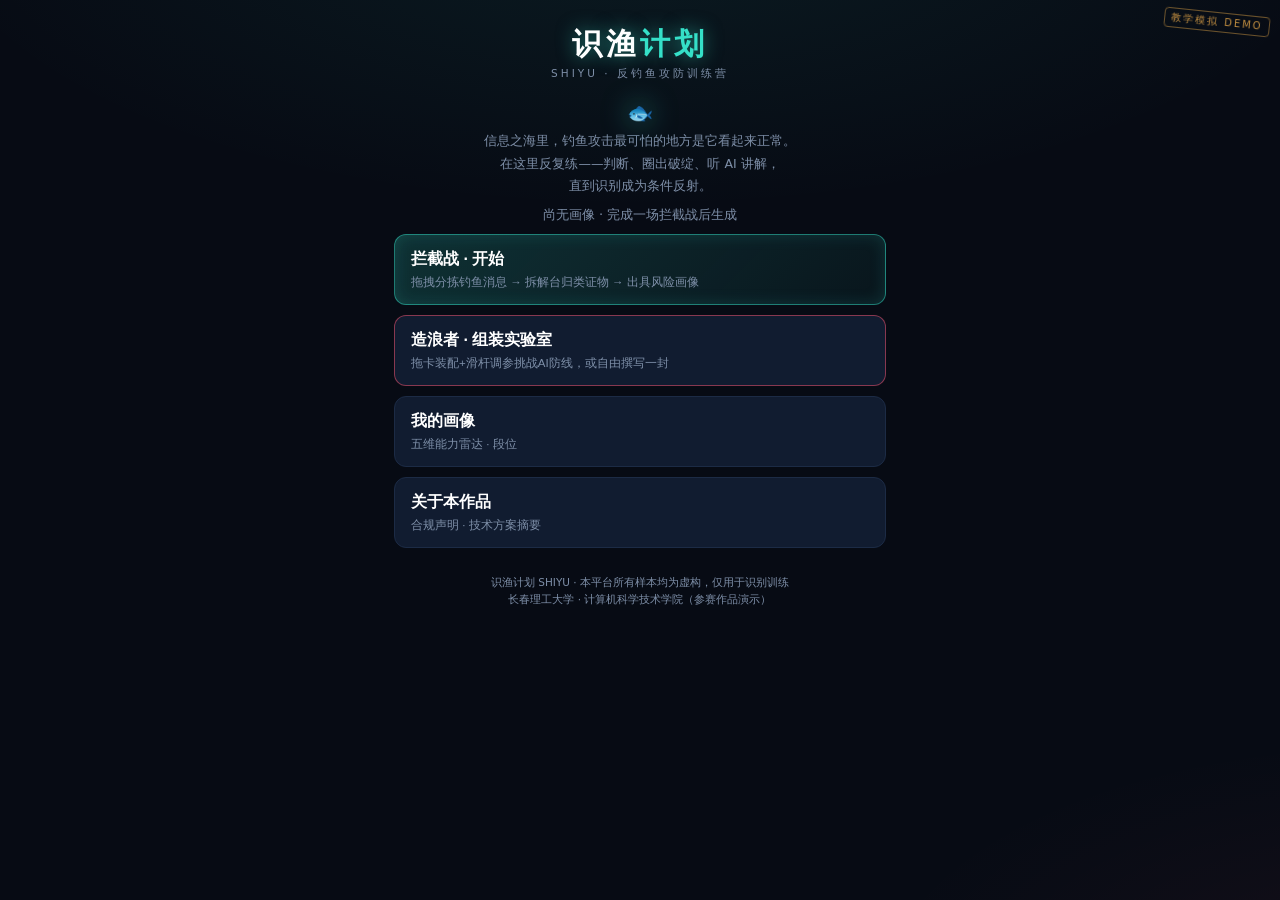
==== webapp/index.html @ ffd9c605 "初始提交：识渔计划 v3 原始版本（webapp + 文档 + 截图）" ====
<!doctype html>
<html lang="zh-CN">
<head>
<meta charset="utf-8">
<meta name="viewport" content="width=device-width, initial-scale=1, viewport-fit=cover">
<title>识渔计划 · 反钓鱼攻防训练营</title>
<link rel="stylesheet" href="styles.css">
</head>
<body>
<div class="wm">教学模拟 DEMO</div>
<div id="wrap">
  <header>
    <div class="logo">识渔<span>计划</span></div>
    <div class="sub">SHIYU · 反钓鱼攻防训练营</div>
  </header>
  <main id="app">

    <section id="v-home" class="view active">
      <div class="hero">
        <div class="fish" id="hero-pet"></div>
        <p>信息之海里，钓鱼攻击最可怕的地方是它看起来正常。<br>
        在这里反复练——判断、圈出破绽、听 AI 讲解，<br>直到识别成为条件反射。</p>
      </div>
      <div class="rankline" id="home-rank"></div>
      <button class="btn primary" id="b-start"><b>拦截战 · 开始</b><small>拖拽分拣钓鱼消息 → 拆解台归类证物 → 出具风险画像</small></button>
      <button class="btn danger" id="b-attack"><b>造浪者 · 组装实验室</b><small>拖卡装配+滑杆调参挑战AI防线，或自由撰写一封</small></button>
      <button class="btn" id="b-profile"><b>我的画像</b><small>五维能力雷达 · 段位</small></button>
      <button class="btn" id="b-about"><b>关于本作品</b><small>合规声明 · 技术方案摘要</small></button>
    </section>

    <section id="v-game" class="view">
      <div class="q-head"><span class="phase" id="g-phase"></span><span class="timer" id="g-timer-txt"></span></div>
      <div class="g-top">
        <span class="lives" id="g-lives-wrap" title="数据完整度"><i id="g-lives" style="width:100%"></i></span>
        <span class="g-score" id="g-score">0</span>
        <span class="g-combo" id="g-combo"></span>
        <span class="grow"></span>
        <span id="g-wave"></span>
      </div>
      <div id="g-stage"></div>
    </section>

    <section id="v-report" class="view">
      <div class="xp-head good">训 练 报 告</div>
      <div class="rep-grid">
        <div class="rep-box"><div class="v" id="r-pre">--</div><div class="k">前测识别率</div></div>
        <div class="rep-box"><div class="v up" id="r-post">--</div><div class="k">后测识别率</div></div>
        <div class="rep-box"><div class="v" id="r-rank">--</div><div class="k">段位</div></div>
      </div>
      <p id="r-extra" style="text-align:center;color:var(--amber);font-size:12.5px;margin:2px 0"></p>
      <div class="card"><h3>五维能力画像</h3>
        <div class="radar-wrap"><canvas id="radar-report" width="320" height="300"></canvas></div>
      </div>
      <div class="card"><h3>最需要补的课</h3><ul class="topmiss advice" id="r-topmiss"></ul></div>
      <div class="card"><h3>个性化建议</h3><ul class="advice" id="r-advice"></ul></div>
      <button class="btn danger" id="b-report-attack"><b>去造浪者模式</b><small>从攻击者视角再练一轮</small></button>
      <button class="btn" id="b-home1">返回首页</button>
    </section>

    <section id="v-attack" class="view">
      <div class="q-head"><span class="phase">造浪者 · 红蓝对抗</span>
        <span><span class="round-dots" id="a-round"></span> <button class="voice-btn" id="a-voice">🔊 语音</button></span></div>
      <div class="card" id="a-stage"></div>
    </section>

    <section id="v-profile" class="view">
      <div class="xp-head good">我 的 画 像</div>
      <div id="p-body"></div>
      <button class="btn" id="b-home2">返回首页</button>
      <button class="btn" id="b-reset"><b style="color:var(--red)">清空训练数据</b><small>重置进度与画像</small></button>
    </section>

    <section id="v-about" class="view about">
      <div class="card"><h3>这是什么</h3>
        <p>反钓鱼训练游戏：在<b>拦截战</b>里把涌来的消息拖进渔网或收件箱；在<b>拆解台</b>把破绽证物拖进类别槽；
        在<b>造浪者组装实验室</b>拖卡调参造一封"钓鱼邮件"穿越扫描防线——或自由撰写。AI 蓝军安全官全程语音讲评，
        最终生成五维「受骗风险画像」。</p></div>
      <div class="card"><h3>合规声明</h3>
        <ul>
          <li>全部样本均为虚构（人名、机构、域名、链接均为演示虚构），所有链接不产生真实跳转；</li>
          <li>本平台不提供任何消息发送 / 转发能力，界面全程带“教学模拟”水印；</li>
          <li>免登录、匿名使用，作答数据仅保存在你的浏览器本地；</li>
          <li>高发骗术类型参考国家反诈中心公开宣传内容。</li>
        </ul></div>
      <div class="card"><h3>技术方案摘要</h3>
        <ul>
          <li>题库：场景策略模板 + 结构化破绽标注（7 类），双人审核入库；</li>
          <li>判分：规则引擎（域名 / 链接 / 附件特征）+ 自建数据集训练的文本分类器；</li>
          <li>讲解：标注字段模板渲染为主，个性化建议由大模型流式生成；</li>
          <li>本演示版为纯前端离线实现（localStorage 存档），后端化部署方案见作品开发文档。</li>
        </ul></div>
      <div class="card"><h3>队伍</h3><p>长春理工大学 · 计算机科学技术学院<br>［队伍名称 / 成员 / 指导教师 待定稿］</p></div>
      <button class="btn" id="b-home3">返回首页</button>
    </section>

  </main>
  <footer>识渔计划 SHIYU · 本平台所有样本均为虚构，仅用于识别训练<br>长春理工大学 · 计算机科学技术学院（参赛作品演示）</footer>
</div>
<script src="data.js"></script>
<script src="app.js"></script>
</body>
</html>
---- webapp/styles.css ----
/* ============ 识渔计划 样式（深色科技风 / 移动优先） ============ */
* { box-sizing: border-box; margin: 0; padding: 0; -webkit-tap-highlight-color: transparent; }
:root {
  --bg: #070b14; --panel: #0d1524; --panel2: #111c30; --line: #1c2b45;
  --cyan: #35e0c8; --cyan-dim: rgba(53,224,200,.14);
  --red: #ff5470; --red-dim: rgba(255,84,112,.16);
  --amber: #ffb84d; --txt: #d7e3f4; --txt-dim: #7e8fa8;
}
html, body { background: var(--bg); color: var(--txt); font-family: "PingFang SC","Microsoft YaHei",system-ui,sans-serif; }
body {
  min-height: 100vh;
  background-image:
    radial-gradient(1200px 500px at 50% -10%, rgba(53,224,200,.08), transparent 60%),
    radial-gradient(900px 420px at 110% 110%, rgba(255,84,112,.06), transparent 60%);
}
.wm {
  position: fixed; right: 10px; top: 12px; z-index: 99;
  font-size: 10px; letter-spacing: 2px; color: rgba(255,184,77,.75);
  border: 1px solid rgba(255,184,77,.4); border-radius: 4px; padding: 2px 6px;
  transform: rotate(6deg); pointer-events: none;
}
#wrap { max-width: 520px; margin: 0 auto; padding: 14px 14px 30px; position: relative; }
header { text-align: center; padding: 10px 0 4px; }
.logo { font-size: 30px; font-weight: 800; letter-spacing: 4px; color: #fff;
  text-shadow: 0 0 18px rgba(53,224,200,.55); }
.logo span { color: var(--cyan); }
.sub { font-size: 10.5px; color: var(--txt-dim); letter-spacing: 3px; margin-top: 2px; }
footer { text-align: center; color: var(--txt-dim); font-size: 10.5px; margin-top: 26px; line-height: 1.7; }

.view { display: none; animation: fadein .35s ease; }
.view.active { display: block; }
@keyframes fadein { from { opacity: 0; transform: translateY(8px); } to { opacity: 1; transform: none; } }

/* ---------- 通用组件 ---------- */
.btn {
  display: block; width: 100%; margin: 10px 0; padding: 14px 16px;
  background: var(--panel2); border: 1px solid var(--line); border-radius: 12px;
  color: var(--txt); font-size: 15px; text-align: left; cursor: pointer; transition: .2s;
}
.btn b { color: #fff; font-size: 16px; display: block; margin-bottom: 2px; }
.btn small { color: var(--txt-dim); font-size: 11.5px; }
.btn.primary { background: linear-gradient(135deg, rgba(53,224,200,.18), rgba(53,224,200,.05));
  border-color: rgba(53,224,200,.5); box-shadow: 0 0 16px rgba(53,224,200,.15) inset; }
.btn.danger { border-color: rgba(255,84,112,.5); }
.btn:hover { transform: translateY(-1px); border-color: var(--cyan); }
.btn[disabled] { opacity: .35; pointer-events: none; }
.card { background: var(--panel); border: 1px solid var(--line); border-radius: 14px; padding: 14px; margin: 10px 0; }
.card h3 { font-size: 14px; color: var(--cyan); margin-bottom: 8px; letter-spacing: 1px; }
.tag { display: inline-block; font-size: 10.5px; padding: 2px 8px; border-radius: 20px;
  border: 1px solid var(--line); color: var(--txt-dim); margin: 0 6px 6px 0; }
.tag.ok { color: var(--cyan); border-color: rgba(53,224,200,.5); }
.tag.bad { color: var(--red); border-color: rgba(255,84,112,.5); }
.tag.warn { color: var(--amber); border-color: rgba(255,184,77,.5); }

/* ---------- 首页 ---------- */
.hero { text-align: center; margin: 18px 0 8px; }
.hero .fish { font-size: 44px; filter: drop-shadow(0 0 14px rgba(53,224,200,.6)); animation: float 3.4s ease-in-out infinite; }
@keyframes float { 50% { transform: translateY(-7px); } }
.hero p { color: var(--txt-dim); font-size: 12.5px; margin-top: 6px; line-height: 1.8; }
.rankline { text-align: center; margin: 8px 0 4px; font-size: 13px; }
.rankline b { color: var(--amber); }

/* ---------- 题目区 ---------- */
.q-head { display: flex; justify-content: space-between; align-items: center; margin: 12px 0 8px; font-size: 12px; color: var(--txt-dim); }
.q-head .phase { color: var(--cyan); letter-spacing: 1px; }
.q-head .timer { color: var(--red); font-variant-numeric: tabular-nums; }
.q-head .timer.calm { color: var(--txt-dim); }

.mock { border: 1px solid var(--line); border-radius: 14px; overflow: hidden; position: relative; background: #0b1220; }
.mock .m-head { padding: 9px 12px; border-bottom: 1px solid var(--line); font-size: 11px; color: var(--txt-dim);
  display: flex; justify-content: space-between; }
.mock .m-body { padding: 13px; font-size: 14px; line-height: 1.95; position: relative; }

/* 邮件样式 */
.em-from { font-size: 13px; color: #fff; }
.em-addr { font-size: 11.5px; }
.em-subj { font-size: 15px; font-weight: 700; color: #fff; margin: 7px 0 2px; }
.em-row { display: flex; gap: 8px; align-items: baseline; padding: 2px 0; }
.em-label { width: 44px; flex: none; color: var(--txt-dim); font-size: 11px; }

/* 短信样式 */
.sms-phone { text-align: center; font-size: 13px; color: #fff; padding: 10px 0 4px; }
.sms-time { text-align: center; font-size: 10.5px; color: var(--txt-dim); }
.sms-bubble { margin: 10px 0 4px; background: var(--panel2); border: 1px solid var(--line);
  border-radius: 4px 14px 14px 14px; padding: 12px; }

/* 链接页样式 */
.lp-urlbar { display: flex; align-items: center; gap: 7px; padding: 9px 12px; background: #0a101d;
  border-bottom: 1px solid var(--line); font-size: 11.5px; }
.lp-urlbar .lock { color: var(--cyan); font-size: 10px; }
.lp-page { background: #f4f6fa; color: #1c2530; padding: 22px 16px; text-align: center; }
.lp-title { font-size: 17px; font-weight: 800; margin-bottom: 14px; letter-spacing: 2px; }
.lp-field { display: block; margin: 9px auto; padding: 10px 12px; width: 88%;
  border: 1px solid #c6cfdd; border-radius: 8px; color: #6b7686; font-size: 13px; background: #fff; }
.lp-btn { display: inline-block; margin-top: 14px; padding: 10px 42px; border-radius: 8px;
  background: #2563eb; color: #fff; font-size: 14px; font-weight: 700; }
.lp-p { color: #3a4656; font-size: 13px; line-height: 1.9; text-align: left; }

/* 可选靶点 */
.sel-target { cursor: default; border-radius: 4px; border-bottom: 1px dashed transparent; }
.select-mode .sel-target { cursor: pointer; background: rgba(53,224,200,.10);
  outline: 1px dashed rgba(53,224,200,.55); outline-offset: 1px; }
.select-mode .sel-target:hover { background: rgba(53,224,200,.2); }
.sel-target.selected { background: rgba(255,84,112,.28) !important; outline: 1px solid var(--red) !important; }
.em-addr.sel-target, .lp-url-txt.sel-target { display: inline-block; }

/* 部件 */
.pt-link { display: block; margin: 8px 0; padding: 9px 11px; background: var(--panel2);
  border: 1px solid var(--line); border-radius: 8px; color: #7fb4ff; font-size: 12.5px; word-break: break-all; }
.pt-attach { display: flex; align-items: center; gap: 10px; margin: 9px 0; padding: 10px 12px;
  background: var(--panel2); border: 1px solid var(--line); border-radius: 8px; }
.pt-attach .ico { font-size: 18px; }
.pt-attach .nm { font-size: 13px; color: #fff; }
.pt-attach .sz { font-size: 10.5px; color: var(--txt-dim); }
.pt-qr { margin: 10px auto; width: 96px; height: 96px; border: 1px solid var(--line); border-radius: 8px;
  background:
    repeating-linear-gradient(0deg, rgba(53,224,200,.5) 0 4px, transparent 4px 8px),
    repeating-linear-gradient(90deg, rgba(53,224,200,.35) 0 4px, transparent 4px 8px), var(--panel2);
  position: relative; }
.pt-qr::after { content: attr(data-label); position: absolute; bottom: -20px; left: 0; right: 0;
  text-align: center; font-size: 10.5px; color: var(--txt-dim); }

/* 扫描动画 */
.scanline { position: absolute; left: 0; right: 0; height: 3px; top: 0;
  background: linear-gradient(90deg, transparent, var(--cyan), transparent);
  box-shadow: 0 0 18px var(--cyan); animation: scan 1.1s linear infinite; z-index: 5; display: none; }
.scanning .scanline { display: block; }
@keyframes scan { from { top: 0; } to { top: 100%; } }
.scanning .m-body, .scanning .lp-page { animation: glitch .9s steps(2) infinite; }
@keyframes glitch { 50% { filter: hue-rotate(30deg) contrast(1.15); } }

/* 操作区 */
.q-actions { margin: 12px 0 6px; }
.judge-btns { display: flex; gap: 10px; }
.judge-btns .btn { margin: 0; text-align: center; font-size: 15px; font-weight: 700; }
.hint { font-size: 12px; color: var(--amber); text-align: center; margin: 10px 0; animation: blink 1.6s ease infinite; }
@keyframes blink { 50% { opacity: .55; } }

/* 讲解面板 */
#explain-panel { position: relative; }
.xp-head { text-align: center; font-size: 15px; font-weight: 800; padding: 12px 0 4px; letter-spacing: 1px; }
.xp-head.good { color: var(--cyan); text-shadow: 0 0 14px rgba(53,224,200,.6); }
.xp-head.bad { color: var(--red); text-shadow: 0 0 14px rgba(255,84,112,.5); }
.flaw { border: 1px solid var(--line); border-left: 3px solid var(--txt-dim); border-radius: 10px;
  padding: 10px 12px; margin: 8px 0; background: var(--panel); opacity: 0; transform: translateX(-10px);
  animation: slidein .4s ease forwards; }
.flaw:nth-child(2) { animation-delay: .12s; } .flaw:nth-child(3) { animation-delay: .24s; }
.flaw:nth-child(4) { animation-delay: .36s; } .flaw:nth-child(5) { animation-delay: .48s; }
.flaw:nth-child(6) { animation-delay: .6s; }
@keyframes slidein { to { opacity: 1; transform: none; } }
.flaw.hit { border-left-color: var(--cyan); }
.flaw.miss { border-left-color: var(--red); }
.flaw.fa { border-left-color: var(--amber); }
.flaw .f-t { font-size: 13px; font-weight: 700; margin-bottom: 3px; }
.flaw.hit .f-t { color: var(--cyan); } .flaw.miss .f-t { color: var(--red); } .flaw.fa .f-t { color: var(--amber); }
.flaw .f-d { font-size: 12.5px; color: var(--txt); line-height: 1.8; }
.xp-score { text-align: center; margin: 10px 0 4px; font-size: 12.5px; color: var(--txt-dim); }
.xp-score b { color: var(--amber); font-size: 16px; }

/* ---------- 报告 ---------- */
.rep-grid { display: flex; gap: 10px; margin: 10px 0; }
.rep-box { flex: 1; background: var(--panel); border: 1px solid var(--line); border-radius: 12px;
  padding: 12px 8px; text-align: center; }
.rep-box .v { font-size: 26px; font-weight: 800; color: var(--cyan); }
.rep-box .v.up { color: var(--amber); }
.rep-box .k { font-size: 11px; color: var(--txt-dim); margin-top: 3px; }
.radar-wrap { text-align: center; margin: 6px 0; }
.radar-wrap canvas { max-width: 100%; }
.advice { font-size: 12.5px; line-height: 1.9; color: var(--txt); }
.advice li { margin: 7px 0 7px 18px; }
.topmiss li { margin: 5px 0 5px 18px; font-size: 12.5px; }

/* ---------- 造浪者 ---------- */
.slots { display: flex; gap: 8px; margin: 10px 0; }
.slot { flex: 1; text-align: center; font-size: 11.5px; color: var(--txt-dim);
  border: 1px dashed var(--line); border-radius: 10px; padding: 7px 4px; }
.slot b { display: block; color: var(--cyan); font-size: 12.5px; margin-bottom: 2px; }
.gene-grid { display: grid; grid-template-columns: repeat(3, 1fr); gap: 8px; margin: 10px 0; }
.gene { background: var(--panel); border: 1px solid var(--line); border-radius: 12px;
  padding: 12px 8px; text-align: center; cursor: pointer; transition: .18s; font-size: 12.5px; }
.gene .gi { font-size: 20px; display: block; margin-bottom: 5px; }
.gene:hover { border-color: var(--cyan); }
.gene.on { border-color: var(--red); background: var(--red-dim); box-shadow: 0 0 14px rgba(255,84,112,.25); }
.gene small { display: block; color: var(--txt-dim); font-size: 10px; margin-top: 4px; line-height: 1.5; }
.atk-preview { font-size: 12.5px; line-height: 1.9; color: var(--txt); }
.detect-bar { height: 16px; border-radius: 8px; background: var(--panel2); border: 1px solid var(--line);
  overflow: hidden; margin: 10px 0; }
.detect-bar i { display: block; height: 100%; width: 0;
  background: linear-gradient(90deg, var(--cyan), #7fb4ff); transition: width 1s ease; }
.detect-num { text-align: center; font-size: 22px; font-weight: 800; color: var(--cyan); margin: 4px 0; }
.verdict { text-align: center; font-size: 14px; font-weight: 700; margin: 6px 0; }
.verdict.caught { color: var(--cyan); } .verdict.escape { color: var(--red); }
.round-dots { text-align: center; font-size: 12px; color: var(--txt-dim); letter-spacing: 4px; }

/* ---------- 关于 ---------- */
.about p, .about li { font-size: 12.5px; line-height: 2; color: var(--txt); }
.about ul { margin-left: 18px; }
.dim-legend { display: flex; flex-wrap: wrap; gap: 6px; justify-content: center; margin-top: 4px; }

/* ---------- AI 蓝军安全官（数字人） ---------- */
.officer-wrap { margin: 12px 0 4px; display: flex; flex-direction: column; gap: 9px; }
.obubble { display: flex; gap: 10px; align-items: flex-start; animation: fadein .3s ease; }
.officer-ava {
  width: 42px; height: 42px; flex: none; border-radius: 50%;
  display: flex; align-items: center; justify-content: center; font-size: 21px;
  background: radial-gradient(circle at 30% 30%, rgba(53,224,200,.45), rgba(13,21,36,.95));
  border: 1px solid rgba(53,224,200,.55);
  box-shadow: 0 0 12px rgba(53,224,200,.35);
}
.officer-ava.talking { animation: pulse .85s ease infinite; }
@keyframes pulse { 50% { box-shadow: 0 0 24px rgba(53,224,200,.85); transform: scale(1.07); } }
.otext {
  background: var(--panel2); border: 1px solid var(--line);
  border-radius: 4px 14px 14px 14px; padding: 9px 12px;
  font-size: 12.5px; line-height: 1.85; color: var(--txt); max-width: 86%;
}
.otext::after { content: "▌"; color: var(--cyan); animation: blink 1s steps(1) infinite; }
.obubble.done .otext::after { content: ""; }
.chips { display: flex; flex-wrap: wrap; gap: 8px; margin: 10px 0 2px; }
.chip {
  font-size: 11.5px; color: var(--cyan); border: 1px solid rgba(53,224,200,.5);
  border-radius: 20px; padding: 5px 12px; cursor: pointer;
  background: rgba(53,224,200,.08); transition: .15s;
}
.chip:hover { background: rgba(53,224,200,.2); }
.voice-btn {
  background: none; border: 1px solid var(--line); border-radius: 8px;
  color: var(--txt-dim); font-size: 12px; cursor: pointer; padding: 2px 8px;
}
.voice-btn.on { color: var(--cyan); border-color: rgba(53,224,200,.5); }

/* ---------- 2D 数字宠物“小蓝鱼”（emoji 原生渲染 + 三态动效） ---------- */
.opet-fish { font-size: 21px; line-height: 1; display: block; }
.officer-ava.talking .opet-fish { animation: fishTalk .34s ease-in-out infinite alternate; }
@keyframes fishTalk { from { transform: translateY(0) scale(1); } to { transform: translateY(-2px) scale(1.14); } }
.officer-ava.happy { border-color: rgba(53,224,200,.8); box-shadow: 0 0 18px rgba(53,224,200,.7); }
.officer-ava.alert { border-color: rgba(255,84,112,.75); box-shadow: 0 0 16px rgba(255,84,112,.55);
  background: radial-gradient(circle at 30% 30%, rgba(255,84,112,.4), rgba(13,21,36,.95)); }
.officer-ava.alert .opet-fish { filter: drop-shadow(0 0 6px rgba(255,84,112,.65)); }
#hero-pet { font-size: 64px; line-height: 1.15; }
#hero-pet .opet-fish { animation: fishIdle 3.2s ease-in-out infinite; }
@keyframes fishIdle { 50% { transform: translateY(-8px) rotate(-4deg); } }

/* ---------- 滑动判定手势 ---------- */
#sample-area.swipeable { touch-action: pan-y; }
.mock { transition: transform .18s ease; }
.mock.drag-left { transform: translateX(-52px) rotate(-3deg); }
.mock.drag-right { transform: translateX(52px) rotate(3deg); }
.swipe-hint { display: flex; justify-content: space-between; font-size: 11px; color: var(--txt-dim); margin: 6px 4px 0; }

/* ---------- 取证工具箱 ---------- */
.tools { display: flex; gap: 8px; flex-wrap: wrap; margin: 8px 0 2px; }
.tool { font-size: 11.5px; border: 1px solid var(--line); border-radius: 20px; padding: 5px 11px;
  cursor: pointer; color: var(--txt-dim); background: var(--panel2); transition: .15s; }
.tool.on { color: var(--amber); border-color: rgba(255,184,77,.6); background: rgba(255,184,77,.08); }
.evidence { margin: 8px 0; border: 1px solid rgba(255,184,77,.45); border-left: 3px solid var(--amber);
  border-radius: 10px; background: rgba(255,184,77,.06); padding: 10px 12px;
  font-size: 12.5px; line-height: 1.85; animation: fadein .25s ease; word-break: break-all; }
.evidence b { color: var(--amber); }

/* ---------- 造浪者·自由撰写 ---------- */
.mode-tabs { display: flex; gap: 8px; margin: 8px 0; }
.mtab { flex: 1; text-align: center; font-size: 12.5px; padding: 7px 0;
  border: 1px solid var(--line); border-radius: 10px; cursor: pointer; color: var(--txt-dim); }
.mtab.on { color: var(--red); border-color: rgba(255,84,112,.55); background: var(--red-dim); }
.freebox { width: 100%; min-height: 130px; background: var(--panel2); border: 1px solid var(--line);
  border-radius: 10px; color: var(--txt); font-size: 13px; line-height: 1.8; padding: 10px 12px; resize: vertical; }
.freebox:focus { outline: none; border-color: rgba(255,84,112,.5); }
.hl { border-radius: 3px; padding: 0 2px; }
.hl-urg { background: rgba(255,84,112,.32); }
.hl-rew { background: rgba(255,184,77,.32); }
.hl-aut { background: rgba(123,180,255,.32); }
.hl-pi  { background: rgba(255,105,180,.32); }
.hl-lnk { background: rgba(53,224,200,.32); }
.hl-att { background: rgba(180,140,255,.32); }

/* ================= 游戏化：拦截战 / 拆解台 / 组装实验室 ================= */
.g-top { display: flex; align-items: center; gap: 10px; margin: 10px 0 8px; font-size: 11.5px; color: var(--txt-dim); }
.g-top .grow { flex: 1; }
.lives { width: 84px; height: 9px; border-radius: 5px; background: var(--panel2); border: 1px solid var(--line); overflow: hidden; }
.lives i { display: block; height: 100%; background: linear-gradient(90deg, #35e0c8, #7fb4ff); transition: width .3s; }
.lives.low i { background: linear-gradient(90deg, #ff5470, #ffb84d); }
.g-score { color: var(--amber); font-weight: 700; font-variant-numeric: tabular-nums; }
.g-combo { color: var(--cyan); font-weight: 700; }

/* —— 拦截战（拖拽分拣） —— */
.g-sorter { display: flex; gap: 8px; align-items: stretch; min-height: 380px; position: relative; }
.dropzone { width: 64px; border-radius: 14px; border: 2px dashed var(--line); display: flex;
  align-items: center; justify-content: center; transition: .18s; }
.dz-phish span, .dz-safe span { writing-mode: vertical-lr; letter-spacing: 6px; font-size: 13px; font-weight: 700; }
.dz-phish { border-color: rgba(255,84,112,.4); color: rgba(255,84,112,.8); }
.dz-safe { border-color: rgba(53,224,200,.4); color: rgba(53,224,200,.8); }
.dropzone.hot { background: var(--red-dim); border-color: var(--red); box-shadow: 0 0 20px rgba(255,84,112,.45) inset; }
.dz-safe.hot { background: var(--cyan-dim); border-color: var(--cyan); box-shadow: 0 0 20px rgba(53,224,200,.4) inset; }
.g-center { flex: 1; display: flex; flex-direction: column; }
.g-timerbar { height: 6px; border-radius: 3px; background: var(--panel2); margin-bottom: 8px; overflow: hidden; }
.g-timerbar i { display: block; height: 100%; background: var(--cyan); transition: width .25s linear; }
.g-timerbar.urgent i { background: var(--red); }
.g-card { position: relative; background: var(--panel); border: 1px solid var(--line); border-radius: 14px;
  padding: 13px; font-size: 13px; line-height: 1.85; cursor: grab; user-select: none;
  touch-action: none; box-shadow: 0 8px 26px rgba(0,0,0,.4); transition: box-shadow .2s; }
.g-card.dragging { cursor: grabbing; box-shadow: 0 16px 40px rgba(53,224,200,.25); border-color: rgba(53,224,200,.5); z-index: 5; }
.g-card .cf-meta { font-size: 11px; color: var(--txt-dim); word-break: break-all; }
.g-card .cf-subj { font-size: 14px; font-weight: 700; color: #fff; margin: 3px 0; }
.g-card .cf-link { color: #7fb4ff; font-size: 12px; word-break: break-all; }
.g-card .cf-att { font-size: 12px; color: #ffb84d; }
.g-card .cf-qr { font-size: 12px; color: var(--cyan); }
.g-card .cf-body { margin-top: 5px; color: var(--txt); font-size: 12.5px; }
.g-queue { margin-top: 10px; text-align: center; font-size: 11px; color: var(--txt-dim); letter-spacing: 5px; }
.g-badge { position: absolute; inset: 0; display: flex; align-items: center; justify-content: center;
  font-size: 26px; font-weight: 900; border-radius: 14px; pointer-events: none; z-index: 6;
  animation: pop .45s ease; }
@keyframes pop { 0% { transform: scale(.4); opacity: 0; } 60% { transform: scale(1.12); } 100% { transform: scale(1); opacity: 1; } }
.g-badge.good { background: rgba(53,224,200,.16); color: var(--cyan); text-shadow: 0 0 18px rgba(53,224,200,.8); }
.g-badge.bad { background: rgba(255,84,112,.18); color: var(--red); text-shadow: 0 0 18px rgba(255,84,112,.8); }
.shake { animation: shake .38s ease; }
@keyframes shake { 20% { transform: translateX(-7px); } 40% { transform: translateX(7px); } 60% { transform: translateX(-5px); } 80% { transform: translateX(4px); } }
.combo-pop { position: absolute; top: 34%; left: 50%; transform: translateX(-50%); font-size: 20px; font-weight: 900;
  color: var(--amber); text-shadow: 0 0 16px rgba(255,184,77,.8); pointer-events: none; animation: rise 1s ease forwards; z-index: 7; }
@keyframes rise { to { transform: translate(-50%, -46px); opacity: 0; } }

/* —— 拆解台（证物拖放） —— */
.dm-board { position: relative; border: 1px solid var(--line); border-radius: 14px; background:
  radial-gradient(600px 200px at 50% 0%, rgba(53,224,200,.05), transparent), var(--panel);
  padding: 12px; margin-top: 8px; }
.dm-src { font-size: 11px; color: var(--txt-dim); margin-bottom: 8px; word-break: break-all; }
.dm-chips { position: relative; min-height: 118px; margin-bottom: 12px; }
.chip-ev { position: absolute; padding: 8px 11px; border-radius: 10px; font-size: 12px; cursor: grab;
  user-select: none; touch-action: none; max-width: 60%; word-break: break-all;
  background: var(--panel2); border: 1px solid rgba(255,184,77,.5); color: var(--txt);
  box-shadow: 0 6px 16px rgba(0,0,0,.35); }
.chip-ev.locked { cursor: default; border-color: rgba(53,224,200,.55); background: rgba(53,224,200,.1); box-shadow: none; }
.chip-ev.bounce { animation: shake .35s ease; }
.dm-slots { display: grid; grid-template-columns: repeat(3, 1fr); gap: 8px; }
.dm-slot { min-height: 62px; border: 2px dashed var(--line); border-radius: 10px; padding: 6px 8px;
  font-size: 11px; color: var(--txt-dim); transition: .15s; }
.dm-slot b { display: block; font-size: 11.5px; margin-bottom: 4px; color: var(--txt); }
.dm-slot.hot { border-color: var(--amber); background: rgba(255,184,77,.08); }
.dm-slot .placed { display: inline-block; margin: 2px 3px; padding: 3px 7px; border-radius: 6px;
  background: rgba(53,224,200,.12); color: var(--cyan); font-size: 10.5px; }
.dm-slot .placed.miss { background: rgba(255,84,112,.14); color: var(--red); }
.dm-inspect { margin-top: 10px; font-size: 12px; color: var(--amber); min-height: 18px; }
.dm-verdict { margin-top: 10px; }

/* —— 组装实验室（拖卡 + 滑杆 + 预测仪 + 扫描束） —— */
.lab-slots { display: flex; gap: 8px; margin: 10px 0; }
.lab-slot { flex: 1; min-height: 56px; border: 2px dashed var(--line); border-radius: 12px;
  display: flex; align-items: center; justify-content: center; font-size: 12px; color: var(--txt-dim);
  transition: .15s; padding: 6px; text-align: center; }
.lab-slot.filled { border-style: solid; border-color: rgba(255,84,112,.55); background: var(--red-dim); color: var(--txt); }
.lab-slot.hot { border-color: var(--amber); background: rgba(255,184,77,.08); }
.lab-deck { display: grid; grid-template-columns: repeat(3, 1fr); gap: 8px; margin: 10px 0; }
.lab-card { position: relative; background: var(--panel2); border: 1px solid var(--line); border-radius: 12px;
  padding: 10px 8px; text-align: center; font-size: 12px; cursor: grab; user-select: none; touch-action: none; }
.lab-card .gi { font-size: 18px; display: block; margin-bottom: 4px; }
.lab-card.dragging { z-index: 6; box-shadow: 0 14px 34px rgba(255,84,112,.3); border-color: var(--red); }
.lab-card.used { opacity: .35; pointer-events: none; }
.sliders { margin: 10px 0; }
.srow { display: flex; align-items: center; gap: 10px; margin: 8px 0; font-size: 12px; }
.srow label { width: 88px; flex: none; color: var(--txt-dim); }
.srow input[type="range"] { flex: 1; accent-color: #ff5470; }
.srow .sval { width: 34px; text-align: right; color: var(--amber); font-variant-numeric: tabular-nums; }
.gauge { text-align: center; margin: 6px 0 2px; }
.gauge .gnum { font-size: 24px; font-weight: 800; color: var(--cyan); font-variant-numeric: tabular-nums; }
.gauge .gband { font-size: 11px; color: var(--txt-dim); }
.gauge-bar { height: 12px; border-radius: 6px; background: var(--panel2); border: 1px solid var(--line);
  overflow: hidden; margin: 6px 12px; }
.gauge-bar i { display: block; height: 100%; width: 0; background: linear-gradient(90deg, var(--cyan), #7fb4ff); transition: width .25s; }
.runway { position: relative; height: 96px; border: 1px solid var(--line); border-radius: 12px; margin: 10px 0;
  background: linear-gradient(180deg, rgba(13,21,36,.4), rgba(13,21,36,.9)); overflow: hidden; }
.runner { position: absolute; top: 50%; left: 4%; transform: translate(-50%, -50%); font-size: 
20px; }
@keyframes run { to { left: 96%; } }
.beam { position: absolute; top: 0; bottom: 0; width: 26px; background: linear-gradient(90deg, transparent, rgba(53,224,200,.35), transparent); opacity: .25; }
.beam.hit { animation: beamHit .5s ease 2; }
@keyframes beamHit { 50% { opacity: 1; background: linear-gradient(90deg, transparent, rgba(255,84,112,.6), transparent); } }
/* 兼容旧拦截卡片 */
.g-card.shake-parent {}

.dragging { transition: none !important; }
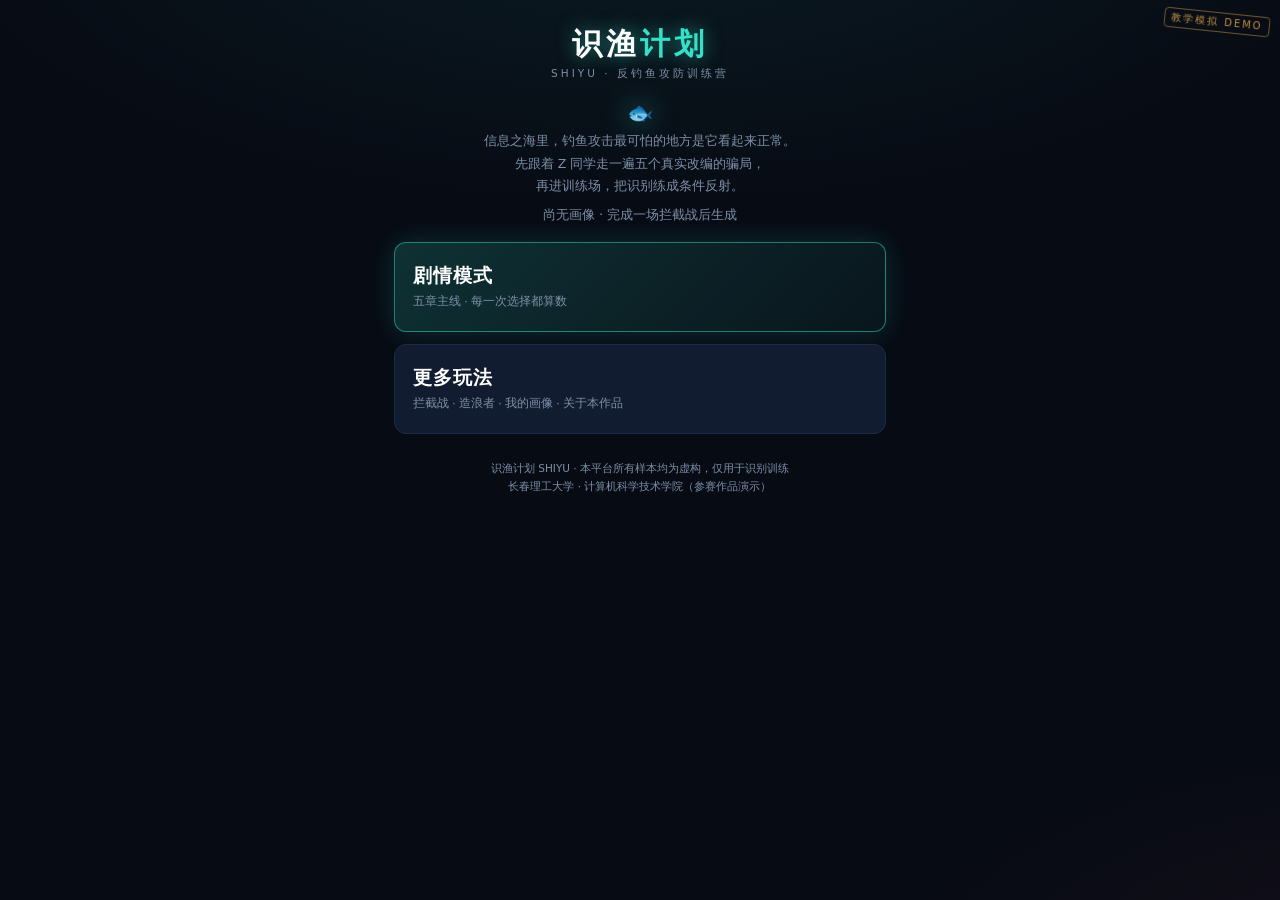
==== commit 17a521fe: "chore: checkpoint story mode before 9:16 layout refactor" ====
--- a/webapp/index.html
+++ b/webapp/index.html
@@ -19,13 +19,27 @@
       <div class="hero">
         <div class="fish" id="hero-pet"></div>
         <p>信息之海里，钓鱼攻击最可怕的地方是它看起来正常。<br>
-        在这里反复练——判断、圈出破绽、听 AI 讲解，<br>直到识别成为条件反射。</p>
+        先跟着 Z 同学走一遍五个真实改编的骗局，<br>再进训练场，把识别练成条件反射。</p>
       </div>
       <div class="rankline" id="home-rank"></div>
+      <div class="home-actions">
+        <button class="btn primary home-cta" id="b-story"><b>剧情模式</b><small>五章主线 · 每一次选择都算数</small></button>
+        <button class="btn home-cta" id="b-more"><b>更多玩法</b><small>拦截战 · 造浪者 · 我的画像 · 关于本作品</small></button>
+      </div>
+    </section>
+
+    <section id="v-more" class="view">
+      <div class="xp-head good">更 多 玩 法</div>
       <button class="btn primary" id="b-start"><b>拦截战 · 开始</b><small>拖拽分拣钓鱼消息 → 拆解台归类证物 → 出具风险画像</small></button>
       <button class="btn danger" id="b-attack"><b>造浪者 · 组装实验室</b><small>拖卡装配+滑杆调参挑战AI防线，或自由撰写一封</small></button>
       <button class="btn" id="b-profile"><b>我的画像</b><small>五维能力雷达 · 段位</small></button>
       <button class="btn" id="b-about"><b>关于本作品</b><small>合规声明 · 技术方案摘要</small></button>
+      <button class="btn" id="b-home-more">返回首页</button>
+    </section>
+
+    <section id="v-story" class="view">
+      <div class="q-head"><span class="phase" id="st-phase">剧 情 模 式</span><span class="story-progress" id="st-progress"></span></div>
+      <div id="story-stage"></div>
     </section>
 
     <section id="v-game" class="view">
@@ -97,6 +111,14 @@
   <footer>识渔计划 SHIYU · 本平台所有样本均为虚构，仅用于识别训练<br>长春理工大学 · 计算机科学技术学院（参赛作品演示）</footer>
 </div>
 <script src="data.js"></script>
+<script src="story/STORY_WORLD.js"></script>
+<script src="story/STORY_TUITION.js"></script>
+<script src="story/STORY_SENIOR.js"></script>
+<script src="story/STORY_CS.js"></script>
+<script src="story/STORY_REPAIR.js"></script>
+<script src="story/STORY_DAISHUA.js"></script>
+<script src="story/STORY_REVENGE.js"></script>
 <script src="app.js"></script>
+<script src="story-engine.js"></script>
 </body>
 </html>
--- a/webapp/styles.css
+++ b/webapp/styles.css
@@ -378,3 +378,68 @@
 .g-card.shake-parent {}
 
 .dragging { transition: none !important; }
+
+/* ---------- 首页双入口 ---------- */
+.home-actions { margin-top: 18px; display: flex; flex-direction: column; gap: 12px; }
+.home-actions .home-cta { margin: 0; padding: 20px 18px; }
+.home-actions .home-cta b { font-size: 19px; letter-spacing: 1px; }
+.home-actions .home-cta small { font-size: 12px; line-height: 1.6; }
+.home-actions .home-cta.primary { box-shadow: 0 0 26px rgba(53,224,200,.18); }
+
+/* ---------- 剧情模式 ---------- */
+.story-progress { color: var(--txt-dim); font-size: 11px; letter-spacing: .5px; }
+.story-lead { font-size: 12.5px; color: var(--txt-dim); line-height: 1.9; margin: 4px 0 10px; }
+.story-kicker { font-size: 10.5px; color: var(--amber); letter-spacing: 2px; margin-bottom: 4px; }
+.story-title { font-size: 20px; font-weight: 800; color: #fff; letter-spacing: 1px; margin: 2px 0 8px; }
+.story-intro, .story-lines, .story-outcome {
+  background: var(--panel); border: 1px solid var(--line); border-radius: 14px; padding: 14px; margin: 10px 0;
+}
+.story-intro p, .story-lines p, .story-outcome p, .story-end p {
+  font-size: 13px; line-height: 2; color: var(--txt); margin: 0 0 10px;
+}
+.story-intro p:last-child, .story-lines p:last-child, .story-outcome p:last-child, .story-end p:last-child { margin-bottom: 0; }
+.story-sys { margin: 10px 0; padding: 10px 12px; border-left: 2px solid var(--amber);
+  border-radius: 0 8px 8px 0; background: rgba(255,184,77,.06); }
+.story-sys p { font-size: 12.5px; line-height: 1.85; color: #e8c98f; margin: 0 0 6px; }
+.story-sys p:last-child { margin-bottom: 0; }
+.story-chat { display: flex; flex-direction: column; gap: 8px; margin: 10px 0; }
+.story-msg { align-self: flex-start; max-width: 92%; padding: 9px 11px; background: var(--panel2);
+  border: 1px solid var(--line); border-radius: 4px 12px 12px 12px; font-size: 12.5px; line-height: 1.8; color: var(--txt); }
+.story-msg .who { display: block; font-size: 10.5px; color: var(--cyan); margin-bottom: 4px; letter-spacing: .5px; }
+.story-msg.narration { align-self: stretch; max-width: 100%; background: transparent; border: none;
+  border-radius: 0; padding: 2px 0; color: var(--txt-dim); font-size: 12.5px; line-height: 1.9; }
+.story-msg.narration .who { display: none; }
+.story-choices { display: flex; flex-direction: column; gap: 9px; margin-top: 12px; }
+.story-choice { display: block; width: 100%; text-align: left; padding: 13px 14px; border: 1px solid var(--line);
+  border-radius: 11px; background: linear-gradient(135deg, rgba(17,28,48,.95), rgba(13,21,36,.95));
+  color: var(--txt); font-size: 13.5px; line-height: 1.6; cursor: pointer; transition: .18s; }
+.story-choice:hover, .story-choice:focus-visible { border-color: var(--cyan);
+  background: linear-gradient(135deg, rgba(53,224,200,.14), rgba(17,28,48,.95)); transform: translateY(-1px); outline: none; }
+.story-choice .idx { display: inline-block; width: 20px; height: 20px; line-height: 20px; text-align: center;
+  border-radius: 50%; background: var(--panel2); border: 1px solid var(--line);
+  color: var(--cyan); font-size: 10.5px; margin-right: 8px; }
+.story-outcome { border-color: rgba(255,184,77,.35); }
+.story-end { margin: 10px 0; padding: 16px; border-radius: 14px; border: 1px solid var(--line); background: var(--panel); }
+.story-end.good { border-color: rgba(53,224,200,.5);
+  background: linear-gradient(135deg, rgba(53,224,200,.1), rgba(13,21,36,.96)); }
+.story-end.bad { border-color: rgba(255,84,112,.5);
+  background: linear-gradient(135deg, rgba(255,84,112,.1), rgba(13,21,36,.96)); }
+.story-end h2 { font-size: 16px; letter-spacing: 2px; margin-bottom: 10px; }
+.story-end.good h2 { color: var(--cyan); }
+.story-end.bad h2 { color: var(--red); }
+.story-chapters { display: flex; flex-direction: column; gap: 7px; margin: 10px 0; }
+.story-chapter { display: flex; align-items: center; justify-content: space-between; gap: 10px;
+  padding: 10px 12px; border: 1px solid var(--line); border-radius: 10px;
+  background: rgba(13,21,36,.7); font-size: 12.5px; }
+.story-chapter .nm { color: var(--txt); }
+.story-chapter .st { flex: none; font-size: 10.5px; color: var(--txt-dim); }
+.story-chapter .st.good { color: var(--cyan); }
+.story-chapter .st.bad { color: var(--red); }
+.story-chapter.current { border-color: rgba(53,224,200,.5);
+  box-shadow: 0 0 12px rgba(53,224,200,.1) inset; }
+.story-chapter.locked { opacity: .45; }
+.story-actions { margin-top: 12px; }
+.story-actions .btn { margin: 8px 0; }
+.story-note { font-size: 11.5px; color: var(--txt-dim); line-height: 1.8; margin-top: 8px; }
+.story-final-list { margin: 10px 0 0; padding-left: 18px; }
+.story-final-list li { font-size: 12px; color: var(--txt-dim); line-height: 1.9; }
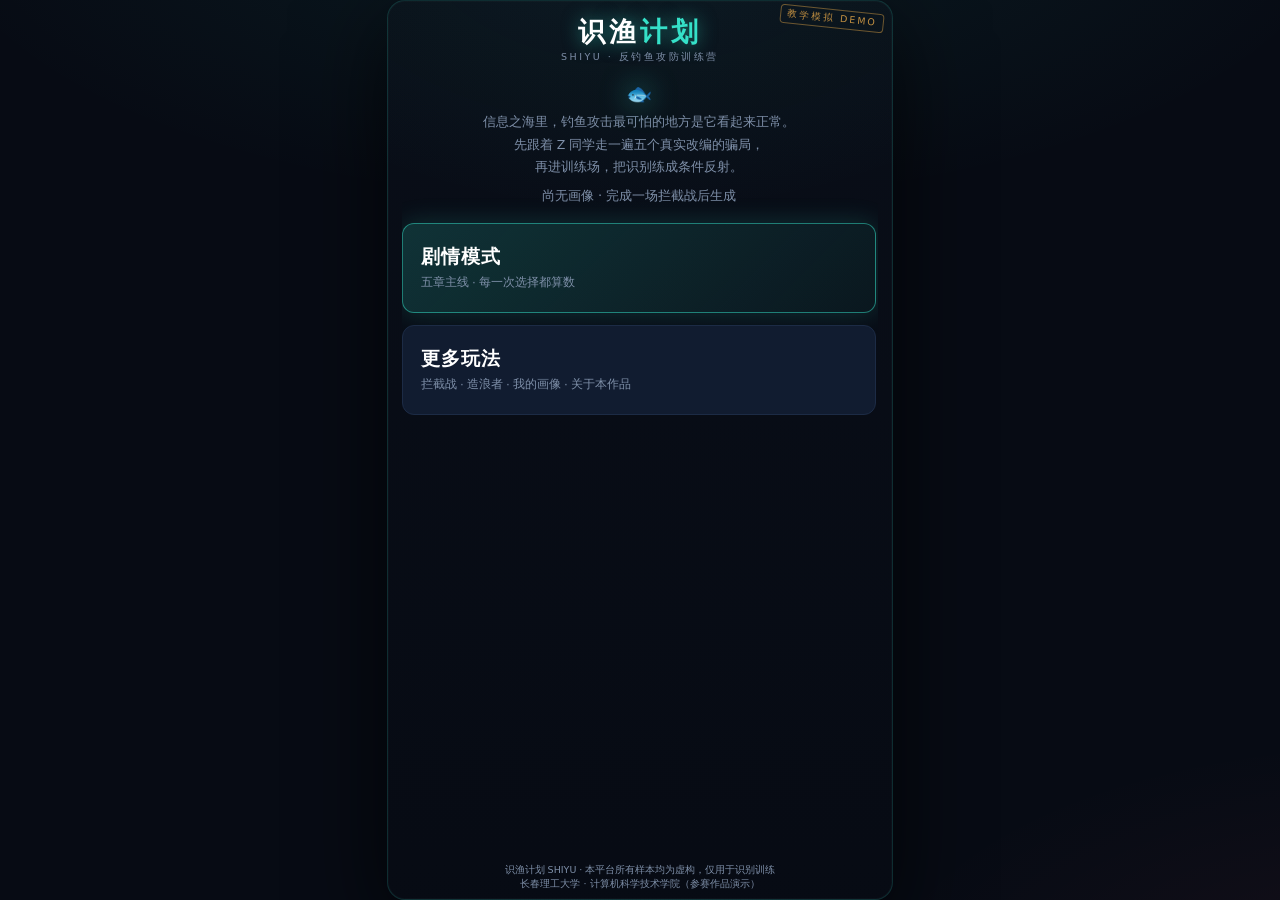
==== commit 69abecf5: "feat: 适配 9:16 舞台并为剧情正文增加自动分页" ====
--- a/webapp/index.html
+++ b/webapp/index.html
@@ -7,8 +7,8 @@
 <link rel="stylesheet" href="styles.css">
 </head>
 <body>
-<div class="wm">教学模拟 DEMO</div>
 <div id="wrap">
+  <div class="wm">教学模拟 DEMO</div>
   <header>
     <div class="logo">识渔<span>计划</span></div>
     <div class="sub">SHIYU · 反钓鱼攻防训练营</div>
--- a/webapp/styles.css
+++ b/webapp/styles.css
@@ -7,25 +7,70 @@
   --amber: #ffb84d; --txt: #d7e3f4; --txt-dim: #7e8fa8;
 }
 html, body { background: var(--bg); color: var(--txt); font-family: "PingFang SC","Microsoft YaHei",system-ui,sans-serif; }
+html, body { width: 100%; height: 100%; }
+html { overflow: hidden; }
 body {
   min-height: 100vh;
+  min-height: 100dvh;
+  display: flex;
+  align-items: center;
+  justify-content: center;
+  overflow: hidden;
   background-image:
     radial-gradient(1200px 500px at 50% -10%, rgba(53,224,200,.08), transparent 60%),
     radial-gradient(900px 420px at 110% 110%, rgba(255,84,112,.06), transparent 60%);
 }
+/* 9:16 主舞台：宽高取屏幕可用空间的较小约束，始终完整显示并上下左右居中 */
+#wrap {
+  --stage-w: min(100vw, calc(100vh * 9 / 16), 620px);
+  width: var(--stage-w);
+  height: calc(var(--stage-w) * 16 / 9);
+  max-height: 100vh;
+  margin: 0 auto;
+  padding: 10px 12px 8px;
+  position: relative;
+  display: flex;
+  flex-direction: column;
+  overflow: hidden;
+  background:
+    radial-gradient(700px 420px at 50% -8%, rgba(53,224,200,.07), transparent 68%),
+    linear-gradient(180deg, rgba(9,14,24,.99), rgba(7,11,20,.99));
+  border: 1px solid rgba(53,224,200,.16);
+  border-radius: 18px;
+  box-shadow: 0 28px 90px rgba(0,0,0,.72), 0 0 0 1px rgba(255,255,255,.02) inset;
+}
+@supports (height: 100dvh) {
+  #wrap {
+    --stage-w: min(100vw, calc(100dvh * 9 / 16), 620px);
+    max-height: 100dvh;
+  }
+}
 .wm {
-  position: fixed; right: 10px; top: 12px; z-index: 99;
-  font-size: 10px; letter-spacing: 2px; color: rgba(255,184,77,.75);
+  position: absolute; right: 8px; top: 8px; z-index: 99;
+  font-size: 9.5px; letter-spacing: 2px; color: rgba(255,184,77,.75);
   border: 1px solid rgba(255,184,77,.4); border-radius: 4px; padding: 2px 6px;
   transform: rotate(6deg); pointer-events: none;
 }
-#wrap { max-width: 520px; margin: 0 auto; padding: 14px 14px 30px; position: relative; }
-header { text-align: center; padding: 10px 0 4px; }
-.logo { font-size: 30px; font-weight: 800; letter-spacing: 4px; color: #fff;
+header { flex: none; text-align: center; padding: 3px 0 2px; }
+.logo { font-size: 27px; font-weight: 800; letter-spacing: 4px; color: #fff;
   text-shadow: 0 0 18px rgba(53,224,200,.55); }
 .logo span { color: var(--cyan); }
-.sub { font-size: 10.5px; color: var(--txt-dim); letter-spacing: 3px; margin-top: 2px; }
-footer { text-align: center; color: var(--txt-dim); font-size: 10.5px; margin-top: 26px; line-height: 1.7; }
+.sub { font-size: 9.5px; color: var(--txt-dim); letter-spacing: 2.5px; margin-top: 1px; }
+footer { flex: none; text-align: center; color: var(--txt-dim); font-size: 9.5px;
+  margin-top: 6px; line-height: 1.5; }
+#app {
+  flex: 1; min-height: 0; display: flex; flex-direction: column;
+  overflow: hidden; padding: 0 2px;
+}
+#app > .view.active {
+  display: block; flex: 1; min-height: 0;
+  overflow-y: auto; overflow-x: hidden; padding-right: 2px;
+}
+#app > #v-story.active {
+  display: flex; flex-direction: column; overflow: hidden; padding-right: 0;
+}
+#app > .view.active::-webkit-scrollbar { width: 5px; }
+#app > .view.active::-webkit-scrollbar-thumb { background: var(--line); border-radius: 4px; }
 
 .view { display: none; animation: fadein .35s ease; }
 .view.active { display: block; }
@@ -388,49 +433,18 @@
 
 /* ---------- 剧情模式 ---------- */
 .story-progress { color: var(--txt-dim); font-size: 11px; letter-spacing: .5px; }
-.story-lead { font-size: 12.5px; color: var(--txt-dim); line-height: 1.9; margin: 4px 0 10px; }
-.story-kicker { font-size: 10.5px; color: var(--amber); letter-spacing: 2px; margin-bottom: 4px; }
-.story-title { font-size: 20px; font-weight: 800; color: #fff; letter-spacing: 1px; margin: 2px 0 8px; }
-.story-intro, .story-lines, .story-outcome {
-  background: var(--panel); border: 1px solid var(--line); border-radius: 14px; padding: 14px; margin: 10px 0;
-}
-.story-intro p, .story-lines p, .story-outcome p, .story-end p {
-  font-size: 13px; line-height: 2; color: var(--txt); margin: 0 0 10px;
-}
-.story-intro p:last-child, .story-lines p:last-child, .story-outcome p:last-child, .story-end p:last-child { margin-bottom: 0; }
-.story-sys { margin: 10px 0; padding: 10px 12px; border-left: 2px solid var(--amber);
-  border-radius: 0 8px 8px 0; background: rgba(255,184,77,.06); }
-.story-sys p { font-size: 12.5px; line-height: 1.85; color: #e8c98f; margin: 0 0 6px; }
-.story-sys p:last-child { margin-bottom: 0; }
-.story-chat { display: flex; flex-direction: column; gap: 8px; margin: 10px 0; }
-.story-msg { align-self: flex-start; max-width: 92%; padding: 9px 11px; background: var(--panel2);
-  border: 1px solid var(--line); border-radius: 4px 12px 12px 12px; font-size: 12.5px; line-height: 1.8; color: var(--txt); }
-.story-msg .who { display: block; font-size: 10.5px; color: var(--cyan); margin-bottom: 4px; letter-spacing: .5px; }
-.story-msg.narration { align-self: stretch; max-width: 100%; background: transparent; border: none;
-  border-radius: 0; padding: 2px 0; color: var(--txt-dim); font-size: 12.5px; line-height: 1.9; }
-.story-msg.narration .who { display: none; }
-.story-choices { display: flex; flex-direction: column; gap: 9px; margin-top: 12px; }
-.story-choice { display: block; width: 100%; text-align: left; padding: 13px 14px; border: 1px solid var(--line);
-  border-radius: 11px; background: linear-gradient(135deg, rgba(17,28,48,.95), rgba(13,21,36,.95));
-  color: var(--txt); font-size: 13.5px; line-height: 1.6; cursor: pointer; transition: .18s; }
-.story-choice:hover, .story-choice:focus-visible { border-color: var(--cyan);
-  background: linear-gradient(135deg, rgba(53,224,200,.14), rgba(17,28,48,.95)); transform: translateY(-1px); outline: none; }
-.story-choice .idx { display: inline-block; width: 20px; height: 20px; line-height: 20px; text-align: center;
-  border-radius: 50%; background: var(--panel2); border: 1px solid var(--line);
-  color: var(--cyan); font-size: 10.5px; margin-right: 8px; }
-.story-outcome { border-color: rgba(255,184,77,.35); }
-.story-end { margin: 10px 0; padding: 16px; border-radius: 14px; border: 1px solid var(--line); background: var(--panel); }
-.story-end.good { border-color: rgba(53,224,200,.5);
-  background: linear-gradient(135deg, rgba(53,224,200,.1), rgba(13,21,36,.96)); }
-.story-end.bad { border-color: rgba(255,84,112,.5);
-  background: linear-gradient(135deg, rgba(255,84,112,.1), rgba(13,21,36,.96)); }
-.story-end h2 { font-size: 16px; letter-spacing: 2px; margin-bottom: 10px; }
-.story-end.good h2 { color: var(--cyan); }
-.story-end.bad h2 { color: var(--red); }
-.story-chapters { display: flex; flex-direction: column; gap: 7px; margin: 10px 0; }
+.story-home { flex: 1; min-height: 0; overflow-y: auto; overflow-x: hidden; padding-right: 2px; }
+.story-home::-webkit-scrollbar { width: 5px; }
+.story-home::-webkit-scrollbar-thumb { background: var(--line); border-radius: 4px; }
+.story-home .story-actions { display: flex; flex-direction: column; gap: 6px; margin-top: 10px; }
+#v-story .q-head { flex: none; margin: 6px 0 5px; }
+.story-lead { font-size: 12.5px; color: var(--txt-dim); line-height: 1.85; margin: 2px 0 8px; }
+.story-kicker { font-size: 10px; color: var(--amber); letter-spacing: 2px; }
+.story-title { font-size: 19px; font-weight: 800; color: #fff; letter-spacing: 1px; margin: 2px 0 0; }
+.story-chapters { display: flex; flex-direction: column; gap: 6px; margin: 8px 0; }
 .story-chapter { display: flex; align-items: center; justify-content: space-between; gap: 10px;
-  padding: 10px 12px; border: 1px solid var(--line); border-radius: 10px;
-  background: rgba(13,21,36,.7); font-size: 12.5px; }
+  padding: 8px 11px; border: 1px solid var(--line); border-radius: 10px;
+  background: rgba(13,21,36,.7); font-size: 12px; }
 .story-chapter .nm { color: var(--txt); }
 .story-chapter .st { flex: none; font-size: 10.5px; color: var(--txt-dim); }
 .story-chapter .st.good { color: var(--cyan); }
@@ -438,8 +452,75 @@
 .story-chapter.current { border-color: rgba(53,224,200,.5);
   box-shadow: 0 0 12px rgba(53,224,200,.1) inset; }
 .story-chapter.locked { opacity: .45; }
-.story-actions { margin-top: 12px; }
-.story-actions .btn { margin: 8px 0; }
-.story-note { font-size: 11.5px; color: var(--txt-dim); line-height: 1.8; margin-top: 8px; }
+.story-note { font-size: 11px; color: var(--txt-dim); line-height: 1.75; margin-top: 6px; }
+
+/* 故事阅读器：整块舞台固定，正文框固定高度，内容按页切换 */
+#story-stage { flex: 1; min-height: 0; display: flex; flex-direction: column; }
+.story-screen { flex: 1; min-height: 0; display: flex; flex-direction: column; gap: 7px; }
+.story-head { flex: none; }
+.story-head-row { display: flex; align-items: center; justify-content: space-between; gap: 8px; }
+.story-home-link { flex: none; background: none; border: 1px solid var(--line); border-radius: 20px;
+  color: var(--txt-dim); font-size: 10.5px; padding: 3px 9px; cursor: pointer; }
+.story-home-link:hover { color: var(--cyan); border-color: rgba(53,224,200,.5); }
+.story-reader { flex: 1; min-height: 0; display: flex; flex-direction: column; gap: 5px; }
+.story-text {
+  flex: 1; min-height: 0; overflow: hidden;
+  display: flex; flex-direction: column; gap: 7px;
+  background: var(--panel); border: 1px solid var(--line); border-radius: 14px;
+  padding: 11px 12px;
+}
+.story-text > * { flex: none; }
+.story-text.story-probe {
+  position: absolute; left: -9999px; top: 0; z-index: -1;
+  visibility: hidden; pointer-events: none;
+  height: auto; max-height: none; overflow: visible;
+  border: 0 !important; border-radius: 0; box-shadow: none;
+}
+.story-text p { font-size: 13px; line-height: 1.9; color: var(--txt); margin: 0; overflow-wrap: anywhere; }
+.story-text .story-sysline { font-size: 12px; line-height: 1.8; color: #e8c98f;
+  border-left: 2px solid var(--amber); padding-left: 8px; }
+.story-text .story-empty { color: var(--txt-dim); text-align: center; padding-top: 18px; }
+.story-text .story-note { margin: 0; }
+.story-text .story-final-head { font-size: 12px; font-weight: 700; color: var(--cyan);
+  letter-spacing: 1px; padding-top: 2px; }
+.story-text .story-final-item { font-size: 11.5px; color: var(--txt-dim); line-height: 1.75; }
+.story-text .story-msg { align-self: flex-start; max-width: 92%; padding: 7px 10px; background: var(--panel2);
+  border: 1px solid var(--line); border-radius: 4px 12px 12px 12px; font-size: 12.5px; line-height: 1.75; color: var(--txt);
+  overflow-wrap: anywhere; }
+.story-text .story-msg .who { display: block; font-size: 10px; color: var(--cyan); margin-bottom: 2px; letter-spacing: .5px; }
+.story-text .story-msg.narration { align-self: stretch; max-width: 100%; background: transparent; border: none;
+  border-radius: 0; padding: 0; color: var(--txt-dim); font-size: 12.5px; line-height: 1.85; }
+.story-text .story-msg.narration .who { display: none; }
+.story-pagebar { flex: none; height: 31px; display: flex; align-items: center; gap: 8px; }
+.story-pageinfo { flex: 1; text-align: center; font-size: 10.5px; color: var(--txt-dim);
+  font-variant-numeric: tabular-nums; letter-spacing: .5px; }
+.story-pgbtn { background: var(--panel2); border: 1px solid var(--line); border-radius: 20px;
+  color: var(--txt); font-size: 11px; padding: 5px 12px; cursor: pointer; transition: .15s; }
+.story-pgbtn:hover:not([disabled]) { border-color: var(--cyan); color: var(--cyan); }
+.story-pgbtn[disabled] { opacity: .3; cursor: default; }
+.story-actions { flex: none; position: relative; }
+.story-actions-inner { display: flex; flex-direction: column; gap: 6px; }
+.story-actions .btn { margin: 0; }
+.story-actions.is-waiting .story-actions-inner { visibility: hidden; pointer-events: none; }
+.story-wait { display: none; position: absolute; inset: 0; align-items: center; justify-content: center;
+  font-size: 11px; color: var(--txt-dim); letter-spacing: .5px; }
+.story-actions.is-waiting .story-wait { display: flex; }
+.story-choices { display: flex; flex-direction: column; gap: 6px; }
+.story-choice { display: block; width: 100%; text-align: left; padding: 10px 12px; border: 1px solid var(--line);
+  border-radius: 11px; background: linear-gradient(135deg, rgba(17,28,48,.95), rgba(13,21,36,.95));
+  color: var(--txt); font-size: 13px; line-height: 1.55; cursor: pointer; transition: .18s;
+  overflow-wrap: anywhere; }
+.story-choice:hover, .story-choice:focus-visible { border-color: var(--cyan);
+  background: linear-gradient(135deg, rgba(53,224,200,.14), rgba(17,28,48,.95)); transform: translateY(-1px); outline: none; }
+.story-choice .idx { display: inline-block; width: 19px; height: 19px; line-height: 19px; text-align: center;
+  border-radius: 50%; background: var(--panel2); border: 1px solid var(--line);
+  color: var(--cyan); font-size: 10px; margin-right: 7px; }
 .story-final-list { margin: 10px 0 0; padding-left: 18px; }
 .story-final-list li { font-size: 12px; color: var(--txt-dim); line-height: 1.9; }
+
+/* 兼容旧版剧情页的容器（保留以避免样式回退） */
+.story-intro, .story-lines, .story-outcome { background: var(--panel); border: 1px solid var(--line);
+  border-radius: 14px; padding: 14px; margin: 10px 0; }
+.story-end { margin: 10px 0; padding: 16px; border-radius: 14px; border: 1px solid var(--line); background: var(--panel); }
+.story-end.good { border-color: rgba(53,224,200,.5); }
+.story-end.bad { border-color: rgba(255,84,112,.5); }
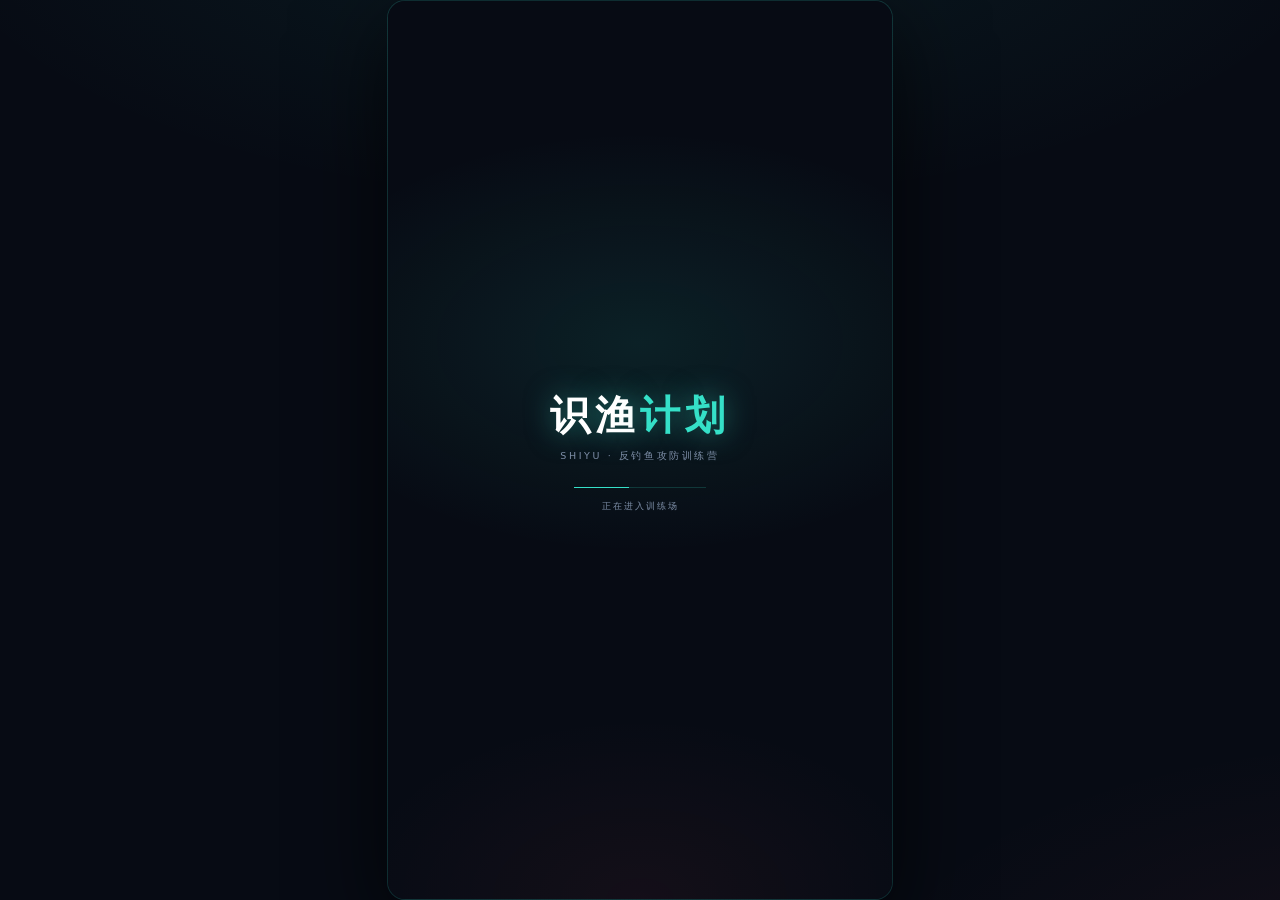
==== commit 15ba0747: "feat: 启动页、首页功能总览与反钓鱼知识库" ====
--- a/webapp/index.html
+++ b/webapp/index.html
@@ -8,6 +8,14 @@
 </head>
 <body>
 <div id="wrap">
+  <div class="splash" id="splash" role="status" aria-label="正在进入识渔计划">
+    <div class="splash-inner">
+      <div class="splash-logo">识渔<span>计划</span></div>
+      <div class="splash-sub">SHIYU · 反钓鱼攻防训练营</div>
+      <div class="splash-line"><i></i></div>
+      <div class="splash-hint">正在进入训练场</div>
+    </div>
+  </div>
   <div class="wm">教学模拟 DEMO</div>
   <header>
     <div class="logo">识渔<span>计划</span></div>
@@ -24,17 +32,15 @@
       <div class="rankline" id="home-rank"></div>
       <div class="home-actions">
         <button class="btn primary home-cta" id="b-story"><b>剧情模式</b><small>五章主线 · 每一次选择都算数</small></button>
-        <button class="btn home-cta" id="b-more"><b>更多玩法</b><small>拦截战 · 造浪者 · 我的画像 · 关于本作品</small></button>
       </div>
-    </section>
-
-    <section id="v-more" class="view">
-      <div class="xp-head good">更 多 玩 法</div>
-      <button class="btn primary" id="b-start"><b>拦截战 · 开始</b><small>拖拽分拣钓鱼消息 → 拆解台归类证物 → 出具风险画像</small></button>
-      <button class="btn danger" id="b-attack"><b>造浪者 · 组装实验室</b><small>拖卡装配+滑杆调参挑战AI防线，或自由撰写一封</small></button>
-      <button class="btn" id="b-profile"><b>我的画像</b><small>五维能力雷达 · 段位</small></button>
-      <button class="btn" id="b-about"><b>关于本作品</b><small>合规声明 · 技术方案摘要</small></button>
-      <button class="btn" id="b-home-more">返回首页</button>
+      <div class="home-section-label">训练与知识</div>
+      <div class="home-grid">
+        <button class="btn home-feature" id="b-start"><b>拦截战</b><small>10 次限时分拣</small></button>
+        <button class="btn home-feature" id="b-attack"><b>造浪者</b><small>拖卡调参 · 红蓝对抗</small></button>
+        <button class="btn home-feature" id="b-atlas"><b>反钓鱼知识库</b><small>4 域 · 22 条目</small></button>
+        <button class="btn home-feature" id="b-profile"><b>我的画像</b><small>五维雷达 · 段位</small></button>
+        <button class="btn home-feature wide" id="b-about"><b>关于本作品</b><small>合规声明 · 技术方案</small></button>
+      </div>
     </section>
 
     <section id="v-story" class="view">
@@ -43,7 +49,10 @@
     </section>
 
     <section id="v-game" class="view">
-      <div class="q-head"><span class="phase" id="g-phase"></span><span class="timer" id="g-timer-txt"></span></div>
+      <div class="q-head">
+        <span class="phase" id="g-phase"></span>
+        <span class="mode-tools"><span class="timer" id="g-timer-txt"></span><button class="mode-exit" id="g-exit" type="button">退出</button></span>
+      </div>
       <div class="g-top">
         <span class="lives" id="g-lives-wrap" title="数据完整度"><i id="g-lives" style="width:100%"></i></span>
         <span class="g-score" id="g-score">0</span>
@@ -67,13 +76,15 @@
       </div>
       <div class="card"><h3>最需要补的课</h3><ul class="topmiss advice" id="r-topmiss"></ul></div>
       <div class="card"><h3>个性化建议</h3><ul class="advice" id="r-advice"></ul></div>
-      <button class="btn danger" id="b-report-attack"><b>去造浪者模式</b><small>从攻击者视角再练一轮</small></button>
+      <button class="kb-report-link" id="b-report-atlas">📖 打开反钓鱼知识库：按知识域查条目 →</button>
+      <button class="btn primary" id="b-report-again"><b>再来一局 · 拦截战</b><small>重新十次分拣，刷新训练报告</small></button>
+      <button class="btn" id="b-report-dismantle"><b>拆解复盘 · 可选</b><small>把本局钓鱼样本的破绽拖进类别槽</small></button>
       <button class="btn" id="b-home1">返回首页</button>
     </section>
 
     <section id="v-attack" class="view">
       <div class="q-head"><span class="phase">造浪者 · 红蓝对抗</span>
-        <span><span class="round-dots" id="a-round"></span> <button class="voice-btn" id="a-voice">🔊 语音</button></span></div>
+        <span class="mode-tools"><span class="round-dots" id="a-round"></span><button class="voice-btn" id="a-voice">🔊 语音</button><button class="mode-exit" id="a-exit" type="button">退出</button></span></div>
       <div class="card" id="a-stage"></div>
     </section>
 
@@ -86,7 +97,7 @@
 
     <section id="v-about" class="view about">
       <div class="card"><h3>这是什么</h3>
-        <p>反钓鱼训练游戏：在<b>拦截战</b>里把涌来的消息拖进渔网或收件箱；在<b>拆解台</b>把破绽证物拖进类别槽；
+        <p>反钓鱼训练游戏：在<b>拦截战</b>里连续完成 10 次限时分拣（每波 1 张），结算后可选<b>拆解复盘</b>，把钓鱼样本的破绽证物拖进类别槽；
         在<b>造浪者组装实验室</b>拖卡调参造一封"钓鱼邮件"穿越扫描防线——或自由撰写。AI 蓝军安全官全程语音讲评，
         最终生成五维「受骗风险画像」。</p></div>
       <div class="card"><h3>合规声明</h3>
@@ -103,12 +114,42 @@
           <li>讲解：标注字段模板渲染为主，个性化建议由大模型流式生成；</li>
           <li>本演示版为纯前端离线实现（localStorage 存档），后端化部署方案见作品开发文档。</li>
         </ul></div>
-      <div class="card"><h3>队伍</h3><p>长春理工大学 · 计算机科学技术学院<br>［队伍名称 / 成员 / 指导教师 待定稿］</p></div>
+      <div class="card"><h3>队伍</h3><p>［队伍名称 / 成员 / 指导教师 待定稿］</p></div>
+      <button class="btn" id="b-about-atlas"><b>反钓鱼知识库</b><small>知识域 · 条目 · 关联 · 出处</small></button>
       <button class="btn" id="b-home3">返回首页</button>
     </section>
 
+    <section id="v-atlas" class="view kb">
+      <div class="kb-top">
+        <button class="kb-back" id="kb-back" type="button">← 返回</button>
+        <nav class="kb-crumbs" id="kb-crumbs" aria-label="面包屑"></nav>
+        <div class="kb-tools">
+          <button class="kb-icon" id="kb-search-btn" type="button" aria-label="搜索知识库">🔍</button>
+          <button class="kb-icon" id="kb-tree-btn" type="button" aria-label="打开知识树">☰</button>
+        </div>
+      </div>
+      <div id="kb-body" class="kb-body"></div>
+    </section>
+
   </main>
-  <footer>识渔计划 SHIYU · 本平台所有样本均为虚构，仅用于识别训练<br>长春理工大学 · 计算机科学技术学院（参赛作品演示）</footer>
+
+    <div class="kb-overlay" id="kb-drawer" aria-hidden="true">
+      <div class="kb-mask" data-kb-close="drawer"></div>
+      <aside class="kb-drawer" role="dialog" aria-modal="true" aria-label="知识树目录">
+        <div class="kb-drawer-head"><b>知识树</b><button class="kb-close" id="kb-drawer-close" type="button" aria-label="关闭">×</button></div>
+        <div class="kb-drawer-body" id="kb-tree"></div>
+      </aside>
+    </div>
+    <div class="kb-overlay kb-search-overlay" id="kb-search-panel" aria-hidden="true">
+      <div class="kb-mask" data-kb-close="search"></div>
+      <div class="kb-search-box" role="dialog" aria-modal="true" aria-label="搜索知识库">
+        <div class="kb-search-head"><b>搜索知识库</b><button class="kb-close" id="kb-search-close" type="button" aria-label="关闭">×</button></div>
+        <input id="kb-search-input" class="kb-search-input" type="search" placeholder="搜索破绽、伪装卡、能力维度…" autocomplete="off">
+        <div class="kb-search-hint">支持标题、摘要、标签、关键点；按 Esc 关闭。</div>
+        <div id="kb-search-results" class="kb-search-results"></div>
+      </div>
+    </div>
+  <footer>识渔计划 SHIYU · 本平台所有样本均为虚构，仅用于识别训练</footer>
 </div>
 <script src="data.js"></script>
 <script src="story/STORY_WORLD.js"></script>
@@ -119,6 +160,8 @@
 <script src="story/STORY_DAISHUA.js"></script>
 <script src="story/STORY_REVENGE.js"></script>
 <script src="app.js"></script>
+<script src="modes/intercept.js"></script>
+<script src="modes/wave-maker.js"></script>
 <script src="story-engine.js"></script>
 </body>
 </html>
--- a/webapp/styles.css
+++ b/webapp/styles.css
@@ -4,6 +4,7 @@
   --bg: #070b14; --panel: #0d1524; --panel2: #111c30; --line: #1c2b45;
   --cyan: #35e0c8; --cyan-dim: rgba(53,224,200,.14);
   --red: #ff5470; --red-dim: rgba(255,84,112,.16);
+  --good: #3ddc84; --good-dim: rgba(61,220,132,.14);
   --amber: #ffb84d; --txt: #d7e3f4; --txt-dim: #7e8fa8;
 }
 html, body { background: var(--bg); color: var(--txt); font-family: "PingFang SC","Microsoft YaHei",system-ui,sans-serif; }
@@ -51,6 +52,28 @@
   border: 1px solid rgba(255,184,77,.4); border-radius: 4px; padding: 2px 6px;
   transform: rotate(6deg); pointer-events: none;
 }
+/* 启动/登陆页：只停留 2 秒，无任何交互点 */
+.splash {
+  position: absolute; inset: 0; z-index: 500;
+  display: flex; align-items: center; justify-content: center;
+  background:
+    radial-gradient(520px 300px at 50% 38%, rgba(53,224,200,.10), transparent 70%),
+    radial-gradient(420px 260px at 50% 100%, rgba(255,84,112,.05), transparent 70%),
+    var(--bg);
+  transition: opacity .35s ease, visibility .35s ease;
+}
+.splash.done { opacity: 0; visibility: hidden; pointer-events: none; }
+.splash-inner { text-align: center; padding: 20px; }
+.splash-logo { font-size: 40px; font-weight: 800; letter-spacing: 5px; color: #fff;
+  text-shadow: 0 0 28px rgba(53,224,200,.5); }
+.splash-logo span { color: var(--cyan); }
+.splash-sub { margin-top: 7px; font-size: 9.5px; letter-spacing: 2.6px; color: var(--txt-dim); }
+.splash-line { width: 132px; height: 1px; margin: 24px auto 12px; overflow: hidden;
+  background: rgba(53,224,200,.18); }
+.splash-line i { display: block; width: 42%; height: 100%; background: var(--cyan);
+  box-shadow: 0 0 12px rgba(53,224,200,.8); animation: splashSlide 1.15s ease-in-out infinite; }
+@keyframes splashSlide { 0% { transform: translateX(-110%); } 100% { transform: translateX(350%); } }
+.splash-hint { font-size: 9px; letter-spacing: 2px; color: var(--txt-dim); }
 header { flex: none; text-align: center; padding: 3px 0 2px; }
 .logo { font-size: 27px; font-weight: 800; letter-spacing: 4px; color: #fff;
   text-shadow: 0 0 18px rgba(53,224,200,.55); }
@@ -63,12 +86,31 @@
   overflow: hidden; padding: 0 2px;
 }
 #app > .view.active {
-  display: block; flex: 1; min-height: 0;
+  display: block; flex: 1; min-height: 0; width: 100%;
   overflow-y: auto; overflow-x: hidden; padding-right: 2px;
+  overscroll-behavior: contain;
 }
 #app > #v-story.active {
   display: flex; flex-direction: column; overflow: hidden; padding-right: 0;
 }
+/* 游戏模式与剧情共用固定舞台：页头固定，只有内容区滚动 */
+#app > #v-game.active,
+#app > #v-attack.active {
+  display: flex; flex-direction: column; overflow: hidden; padding-right: 0;
+}
+#v-game > .q-head,
+#v-attack > .q-head { flex: none; }
+#g-stage,
+#a-stage {
+  flex: 1; min-height: 0; width: 100%;
+  overflow-y: auto; overflow-x: hidden; padding-right: 2px;
+  overscroll-behavior: contain;
+}
+#a-stage { margin: 10px 0 0; }
+#g-stage::-webkit-scrollbar,
+#a-stage::-webkit-scrollbar { width: 5px; }
+#g-stage::-webkit-scrollbar-thumb,
+#a-stage::-webkit-scrollbar-thumb { background: var(--line); border-radius: 4px; }
 #app > .view.active::-webkit-scrollbar { width: 5px; }
 #app > .view.active::-webkit-scrollbar-thumb { background: var(--line); border-radius: 4px; }
 
@@ -110,6 +152,15 @@
 .q-head .phase { color: var(--cyan); letter-spacing: 1px; }
 .q-head .timer { color: var(--red); font-variant-numeric: tabular-nums; }
 .q-head .timer.calm { color: var(--txt-dim); }
+.q-head .mode-tools { display: flex; align-items: center; gap: 6px; flex: none; }
+.mode-exit {
+  background: transparent; border: 1px solid var(--line); border-radius: 20px;
+  color: var(--txt-dim); font-family: inherit; font-size: 10.5px; line-height: 1;
+  padding: 4px 9px; cursor: pointer; transition: .15s;
+}
+.mode-exit:hover, .mode-exit:focus-visible {
+  color: var(--red); border-color: rgba(255,84,112,.55); outline: none;
+}
 
 .mock { border: 1px solid var(--line); border-radius: 14px; overflow: hidden; position: relative; background: #0b1220; }
 .mock .m-head { padding: 9px 12px; border-bottom: 1px solid var(--line); font-size: 11px; color: var(--txt-dim);
@@ -390,16 +441,40 @@
 /* —— 组装实验室（拖卡 + 滑杆 + 预测仪 + 扫描束） —— */
 .lab-slots { display: flex; gap: 8px; margin: 10px 0; }
 .lab-slot { flex: 1; min-height: 56px; border: 2px dashed var(--line); border-radius: 12px;
-  display: flex; align-items: center; justify-content: center; font-size: 12px; color: var(--txt-dim);
-  transition: .15s; padding: 6px; text-align: center; }
+  display: flex; flex-direction: column; align-items: center; justify-content: center; gap: 3px;
+  font-size: 12px; color: var(--txt-dim); transition: .15s; padding: 6px; text-align: center; }
+.lab-slot .slot-stack { display: flex; flex-direction: column; gap: 3px; width: 100%; }
+.lab-slot .slot-card { display: flex; align-items: center; justify-content: space-between; gap: 5px; width: 100%;
+  padding: 2px 6px; background: rgba(255,255,255,.025); border: 1px solid rgba(255,255,255,.07);
+  border-radius: 6px; color: var(--txt); font-family: inherit; font-size: 10.5px; line-height: 1.35;
+  text-align: left; cursor: pointer; }
+.lab-slot .slot-card b { min-width: 0; overflow: hidden; text-overflow: ellipsis; white-space: nowrap; font-weight: 500; }
+.lab-slot .slot-card em { flex: none; color: var(--amber); font-style: normal; font-size: 9.5px; }
+.lab-slot .slot-card:hover { border-color: rgba(53,224,200,.45); background: rgba(53,224,200,.06); }
+.lab-slot .slot-card:focus-visible { outline: 1px solid var(--cyan); outline-offset: 1px; }
+.lab-slot .slot-add { font-size: 9px; line-height: 1.3; color: var(--txt-dim); }
+.lab-slot .slot-empty { font-size: 11px; line-height: 1.4; color: var(--txt-dim); }
 .lab-slot.filled { border-style: solid; border-color: rgba(255,84,112,.55); background: var(--red-dim); color: var(--txt); }
 .lab-slot.hot { border-color: var(--amber); background: rgba(255,184,77,.08); }
-.lab-deck { display: grid; grid-template-columns: repeat(3, 1fr); gap: 8px; margin: 10px 0; }
-.lab-card { position: relative; background: var(--panel2); border: 1px solid var(--line); border-radius: 12px;
-  padding: 10px 8px; text-align: center; font-size: 12px; cursor: grab; user-select: none; touch-action: none; }
+.lab-slot.reject { border-color: var(--red); background: var(--red-dim); animation: shake .35s ease; }
+.lab-deck { display: grid; grid-template-columns: repeat(3, minmax(0, 1fr)); gap: 8px; margin: 10px 0 6px; }
+.lab-empty { grid-column: 1 / -1; margin: 0; padding: 12px 6px; text-align: center; font-size: 11px; color: var(--txt-dim); }
+.lab-card { position: relative; min-width: 0; background: var(--panel2); border: 1px solid var(--line); border-radius: 12px;
+  padding: 10px 8px; text-align: center; font-size: 12px; cursor: grab; user-select: none; touch-action: none;
+  transition: border-color .15s, background .15s, box-shadow .15s; }
+.lab-card:hover { border-color: rgba(255,84,112,.55); box-shadow: 0 0 0 1px rgba(255,84,112,.10) inset; }
 .lab-card .gi { font-size: 18px; display: block; margin-bottom: 4px; }
-.lab-card.dragging { z-index: 6; box-shadow: 0 14px 34px rgba(255,84,112,.3); border-color: var(--red); }
-.lab-card.used { opacity: .35; pointer-events: none; }
+.lab-card .lab-name { display: block; color: var(--txt); font-size: 11.5px; line-height: 1.35; }
+.lab-card small { display: block; margin-top: 3px; color: var(--txt-dim); font-size: 9.5px; }
+.lab-card.dragging { z-index: 6; box-shadow: 0 14px 34px rgba(255,84,112,.3); border-color: var(--red); cursor: grabbing; }
+.lab-legend { color: var(--txt-dim); font-size: 9.5px; line-height: 1.6; margin: 0 0 4px; }
+.lab-status { display: flex; align-items: center; justify-content: space-between; gap: 8px;
+  min-height: 20px; margin: 2px 0 4px; color: var(--txt-dim); font-size: 10.5px; line-height: 1.55; }
+.lab-status.bad { color: var(--red); }
+.lab-status > span { min-width: 0; }
+.lab-clear { flex: none; background: transparent; border: 1px solid var(--line); border-radius: 20px;
+  color: var(--txt-dim); font-family: inherit; font-size: 10px; padding: 3px 8px; cursor: pointer; }
+.lab-clear:hover { color: var(--cyan); border-color: rgba(53,224,200,.5); }
 .sliders { margin: 10px 0; }
 .srow { display: flex; align-items: center; gap: 10px; margin: 8px 0; font-size: 12px; }
 .srow label { width: 88px; flex: none; color: var(--txt-dim); }
@@ -430,6 +505,12 @@
 .home-actions .home-cta b { font-size: 19px; letter-spacing: 1px; }
 .home-actions .home-cta small { font-size: 12px; line-height: 1.6; }
 .home-actions .home-cta.primary { box-shadow: 0 0 26px rgba(53,224,200,.18); }
+.home-section-label { margin: 14px 0 6px; font-size: 8.5px; letter-spacing: 2px; color: var(--txt-dim); text-transform: uppercase; }
+.home-grid { display: grid; grid-template-columns: 1fr 1fr; gap: 8px; }
+.home-grid .btn { margin: 0; padding: 12px; min-height: 72px; }
+.home-grid .btn b { font-size: 15px; letter-spacing: .3px; margin-bottom: 1px; }
+.home-grid .btn small { font-size: 10px; line-height: 1.45; }
+.home-grid .btn.wide { grid-column: 1 / -1; min-height: 0; padding: 10px 12px; }
 
 /* ---------- 剧情模式 ---------- */
 .story-progress { color: var(--txt-dim); font-size: 11px; letter-spacing: .5px; }
@@ -441,14 +522,23 @@
 .story-lead { font-size: 12.5px; color: var(--txt-dim); line-height: 1.85; margin: 2px 0 8px; }
 .story-kicker { font-size: 10px; color: var(--amber); letter-spacing: 2px; }
 .story-title { font-size: 19px; font-weight: 800; color: #fff; letter-spacing: 1px; margin: 2px 0 0; }
+.story-title.good { color: var(--good); }
+.story-title.bad { color: var(--red); }
 .story-chapters { display: flex; flex-direction: column; gap: 6px; margin: 8px 0; }
 .story-chapter { display: flex; align-items: center; justify-content: space-between; gap: 10px;
   padding: 8px 11px; border: 1px solid var(--line); border-radius: 10px;
   background: rgba(13,21,36,.7); font-size: 12px; }
+button.story-chapter { width: 100%; font-family: inherit; color: inherit; text-align: left; cursor: pointer; transition: .16s; }
+button.story-chapter:hover, button.story-chapter:focus-visible { border-color: rgba(53,224,200,.55);
+  background: rgba(17,28,48,.96); outline: none; }
+button.story-chapter:focus-visible { box-shadow: 0 0 0 1px rgba(53,224,200,.35); }
 .story-chapter .nm { color: var(--txt); }
+.story-chapter.good .nm { color: var(--good); }
+.story-chapter.bad .nm { color: var(--red); }
 .story-chapter .st { flex: none; font-size: 10.5px; color: var(--txt-dim); }
-.story-chapter .st.good { color: var(--cyan); }
+.story-chapter .st.good { color: var(--good); }
 .story-chapter .st.bad { color: var(--red); }
+.story-chapter .replay-hint { color: var(--cyan); font-size: 9.5px; white-space: nowrap; }
 .story-chapter.current { border-color: rgba(53,224,200,.5);
   box-shadow: 0 0 12px rgba(53,224,200,.1) inset; }
 .story-chapter.locked { opacity: .45; }
@@ -477,20 +567,31 @@
   border: 0 !important; border-radius: 0; box-shadow: none;
 }
 .story-text p { font-size: 13px; line-height: 1.9; color: var(--txt); margin: 0; overflow-wrap: anywhere; }
-.story-text .story-sysline { font-size: 12px; line-height: 1.8; color: #e8c98f;
-  border-left: 2px solid var(--amber); padding-left: 8px; }
+.story-text .story-secondary { font-size: 12px; line-height: 1.8; color: var(--txt-dim); }
 .story-text .story-empty { color: var(--txt-dim); text-align: center; padding-top: 18px; }
 .story-text .story-note { margin: 0; }
 .story-text .story-final-head { font-size: 12px; font-weight: 700; color: var(--cyan);
   letter-spacing: 1px; padding-top: 2px; }
 .story-text .story-final-item { font-size: 11.5px; color: var(--txt-dim); line-height: 1.75; }
-.story-text .story-msg { align-self: flex-start; max-width: 92%; padding: 7px 10px; background: var(--panel2);
-  border: 1px solid var(--line); border-radius: 4px 12px 12px 12px; font-size: 12.5px; line-height: 1.75; color: var(--txt);
-  overflow-wrap: anywhere; }
-.story-text .story-msg .who { display: block; font-size: 10px; color: var(--cyan); margin-bottom: 2px; letter-spacing: .5px; }
-.story-text .story-msg.narration { align-self: stretch; max-width: 100%; background: transparent; border: none;
-  border-radius: 0; padding: 0; color: var(--txt-dim); font-size: 12.5px; line-height: 1.85; }
-.story-text .story-msg.narration .who { display: none; }
+.story-text .story-final-item .good { color: var(--good); }
+.story-text .story-final-item .bad { color: var(--red); }
+.story-text .story-quote { padding: 8px 10px 9px 12px; background: rgba(53,224,200,.05);
+  border: 1px solid var(--line); border-left: 2px solid var(--cyan);
+  border-radius: 4px 11px 11px 4px; overflow-wrap: anywhere; }
+.story-text .story-quote-head { font-size: 10px; line-height: 1.5; color: var(--cyan);
+  letter-spacing: .35px; margin-bottom: 4px; }
+.story-text .story-quote-head .quote-cont { margin-left: 5px; color: var(--txt-dim); letter-spacing: .5px; }
+.story-text .story-quote p { font-size: 12.5px; line-height: 1.75; color: var(--txt); margin: 0; }
+.story-text .story-quote p + p { margin-top: 3px; }
+@media (max-width: 360px), (max-height: 640px) {
+  .story-text { padding: 8px 10px; }
+  .story-text p { font-size: 12.5px; line-height: 1.8; }
+  .story-text .story-secondary { font-size: 11.5px; line-height: 1.7; }
+  .story-text .story-quote { padding: 4px 7px 5px 9px; }
+  .story-text .story-quote-head { font-size: 9px; line-height: 1.3; margin-bottom: 1px; }
+  .story-text .story-quote p { font-size: 12px; line-height: 1.55; }
+  .story-text .story-quote p + p { margin-top: 2px; }
+}
 .story-pagebar { flex: none; height: 31px; display: flex; align-items: center; gap: 8px; }
 .story-pageinfo { flex: 1; text-align: center; font-size: 10.5px; color: var(--txt-dim);
   font-variant-numeric: tabular-nums; letter-spacing: .5px; }
@@ -524,3 +625,259 @@
 .story-end { margin: 10px 0; padding: 16px; border-radius: 14px; border: 1px solid var(--line); background: var(--panel); }
 .story-end.good { border-color: rgba(53,224,200,.5); }
 .story-end.bad { border-color: rgba(255,84,112,.5); }
+
+/* =====================================================================
+   反钓鱼知识库（KB）：L0 首页 / L1 知识域 / L2 条目 / 知识树 / 搜索
+   ===================================================================== */
+.kb { position: relative; }
+.kb-report-link { display: block; width: 100%; margin: 10px 0; padding: 11px 12px;
+  background: rgba(53,224,200,.05); border: 1px dashed rgba(53,224,200,.35); border-radius: 11px;
+  color: var(--cyan); font-family: inherit; font-size: 12px; text-align: left; cursor: pointer; }
+.kb-report-link:hover { background: rgba(53,224,200,.1); }
+.kb-top {
+  position: sticky; top: 0; z-index: 40;
+  display: flex; align-items: center; gap: 7px;
+  padding: 7px 0 6px;
+  background: linear-gradient(180deg, rgba(7,11,20,.99) 70%, rgba(7,11,20,.92));
+  border-bottom: 1px solid rgba(28,43,69,.75);
+  backdrop-filter: blur(8px);
+}
+.kb-back {
+  flex: none; background: transparent; border: 1px solid var(--line);
+  border-radius: 20px; color: var(--txt-dim); font-family: inherit;
+  font-size: 9.5px; line-height: 1; padding: 6px 9px; cursor: pointer;
+}
+.kb-back:hover { color: var(--cyan); border-color: rgba(53,224,200,.5); }
+.kb-crumbs {
+  flex: 1; min-width: 0; display: flex; align-items: center; gap: 4px;
+  overflow: hidden; white-space: nowrap; font-size: 9.5px; color: var(--txt-dim);
+}
+.kb-crumbs a { color: var(--cyan); text-decoration: none; flex: none; }
+.kb-crumbs a:hover { text-decoration: underline; }
+.kb-crumb-current { min-width: 0; overflow: hidden; text-overflow: ellipsis; color: var(--txt); }
+.kb-sep { color: var(--line); flex: none; }
+.kb-tools { flex: none; display: flex; gap: 4px; }
+.kb-icon {
+  width: 28px; height: 28px; display: inline-flex; align-items: center; justify-content: center;
+  background: var(--panel); border: 1px solid var(--line); border-radius: 50%;
+  color: var(--txt-dim); font-size: 12px; cursor: pointer; padding: 0;
+}
+.kb-icon:hover { color: var(--cyan); border-color: rgba(53,224,200,.5); }
+.kb-body { padding: 1px 0 8px; }
+.kb-page { animation: kbFade .15s ease; }
+@keyframes kbFade { from { opacity: 0; transform: translateY(3px); } to { opacity: 1; transform: none; } }
+
+.kb-kicker { font-size: 8.5px; letter-spacing: 2.2px; color: var(--amber); font-weight: 700; }
+.kb-hero { padding: 17px 2px 12px; border-bottom: 1px solid var(--line); text-align: center; }
+.kb-entry-head, .kb-domain-hero, .kb-path-hero { text-align: left; }
+.kb-hero h1 { font-size: 30px; line-height: 1.2; letter-spacing: .5px; color: #fff; margin: 5px 0 5px; text-shadow: 0 0 22px rgba(53,224,200,.25); }
+.kb-hero p { font-size: 11.5px; line-height: 1.8; color: var(--txt-dim); }
+.kb-stats { display: flex; flex-wrap: wrap; gap: 5px; margin-top: 9px; }
+.kb-stats span { font-size: 9px; color: var(--txt-dim); border: 1px solid var(--line); background: rgba(255,255,255,.02); border-radius: 20px; padding: 3px 7px; }
+.kb-stats b { color: var(--cyan); font-size: 10px; }
+.kb-searchbar {
+  display: flex; align-items: center; gap: 7px; margin: 11px 0 2px; padding: 9px 10px;
+  background: var(--panel2); border: 1px solid var(--line); border-radius: 11px;
+}
+.kb-searchbar > span { font-size: 13px; opacity: .8; }
+.kb-searchbar input { flex: 1; min-width: 0; background: none; border: 0; outline: none; color: var(--txt); font-family: inherit; font-size: 12px; }
+.kb-searchbar input::placeholder { color: var(--txt-dim); }
+.kb-searchbar kbd { flex: none; font-size: 9px; color: var(--txt-dim); border: 1px solid var(--line); border-radius: 4px; padding: 1px 5px; font-family: inherit; }
+.kb-home-results { margin-top: 6px; }
+.kb-inline-results { background: var(--panel); border: 1px solid var(--line); border-radius: 11px; padding: 8px; }
+.kb-inline-results .kb-search-group { margin: 4px 0; }
+
+.kb-block { margin: 16px 0; }
+.kb-block-head { display: flex; align-items: baseline; justify-content: space-between; gap: 8px; border-bottom: 1px solid var(--line); padding-bottom: 6px; margin-bottom: 8px; }
+.kb-block-head h2 { font-size: 13.5px; color: #fff; letter-spacing: .5px; font-weight: 700; }
+.kb-block-head span { font-size: 7px; letter-spacing: 1.5px; color: var(--txt-dim); }
+.kb-domain-grid, .kb-path-grid { display: flex; flex-direction: column; gap: 8px; }
+.kb-domain-card, .kb-path-card {
+  display: block; padding: 11px 12px; background: var(--panel); border: 1px solid var(--line);
+  border-left: 3px solid var(--accent, var(--cyan)); border-radius: 12px;
+  color: inherit; text-decoration: none; transition: .15s;
+}
+.kb-domain-card:hover, .kb-path-card:hover { border-color: var(--accent, var(--cyan)); transform: translateY(-1px); }
+.kb-domain-icon, .kb-path-icon { font-size: 18px; line-height: 1; }
+.kb-domain-head, .kb-path-head { display: flex; align-items: baseline; gap: 7px; margin-top: 5px; }
+.kb-domain-head h3, .kb-path-head h3 { font-size: 14px; color: #fff; letter-spacing: .5px; }
+.kb-domain-head > span, .kb-path-head > span { font-size: 7.5px; letter-spacing: 1.3px; color: var(--txt-dim); }
+.kb-domain-card p, .kb-path-card p { font-size: 10.5px; line-height: 1.75; color: var(--txt-dim); margin-top: 4px; }
+.kb-domain-reps { display: flex; flex-wrap: wrap; gap: 4px; margin-top: 6px; }
+.kb-domain-reps span { font-size: 8.5px; color: var(--txt); background: rgba(255,255,255,.04); border: 1px solid var(--line); border-radius: 20px; padding: 2px 6px; }
+.kb-domain-foot { display: flex; justify-content: space-between; gap: 8px; margin-top: 7px; font-size: 9px; color: var(--txt-dim); }
+.kb-bar { display: block; height: 4px; background: var(--panel2); border: 1px solid rgba(28,43,69,.8); border-radius: 4px; overflow: hidden; margin-top: 5px; }
+.kb-bar i { display: block; height: 100%; background: linear-gradient(90deg, var(--accent, var(--cyan)), #7fb4ff); transition: width .3s; }
+.kb-recent-list { display: flex; flex-direction: column; gap: 5px; }
+.kb-recent { display: grid; grid-template-columns: 42px minmax(0,1fr) auto; align-items: baseline; gap: 6px; padding: 7px 8px; background: var(--panel); border: 1px solid var(--line); border-radius: 9px; color: inherit; text-decoration: none; }
+.kb-recent > span { font-size: 8px; color: var(--cyan); }
+.kb-recent b { font-size: 11px; color: var(--txt); overflow: hidden; text-overflow: ellipsis; white-space: nowrap; }
+.kb-recent small { font-size: 8px; color: var(--txt-dim); overflow: hidden; text-overflow: ellipsis; white-space: nowrap; }
+.kb-steps { list-style: none; counter-reset: kbs; }
+.kb-steps li { position: relative; padding: 7px 8px 7px 30px; margin: 5px 0; font-size: 10.5px; line-height: 1.7; color: var(--txt-dim); background: var(--panel); border: 1px solid var(--line); border-radius: 9px; counter-increment: kbs; }
+.kb-steps li::before { content: counter(kbs); position: absolute; left: 8px; top: 7px; width: 15px; height: 15px; line-height: 15px; text-align: center; border-radius: 50%; background: rgba(53,224,200,.12); color: var(--cyan); font-size: 8.5px; }
+.kb-details { margin: 14px 0 6px; border: 1px solid var(--line); border-radius: 10px; padding: 8px 10px; background: rgba(13,21,36,.6); }
+.kb-details summary { cursor: pointer; font-size: 10.5px; color: var(--cyan); }
+.kb-source-list { list-style: none; margin: 6px 0 0; }
+.kb-source-list li { padding: 6px 0; border-bottom: 1px dashed var(--line); font-size: 10.5px; line-height: 1.7; }
+.kb-source-list li:last-child { border-bottom: 0; }
+.kb-source-list a { color: var(--cyan); text-decoration: none; }
+.kb-source-list b { color: var(--txt); font-size: 10.5px; }
+.kb-source-list p { color: var(--txt-dim); font-size: 9px; line-height: 1.7; margin-top: 2px; }
+.kb-muted { font-size: 9.5px; color: var(--txt-dim); line-height: 1.7; margin-top: 6px; }
+.kb-alert { position: relative; padding: 9px 28px 9px 10px; margin: 8px 0; border: 1px solid rgba(255,84,112,.5); background: var(--red-dim); border-radius: 9px; font-size: 10.5px; color: var(--red); }
+.kb-alert-close { position: absolute; right: 6px; top: 50%; transform: translateY(-50%); width: 20px; height: 20px; line-height: 1; background: transparent; border: 0; color: var(--red); font-size: 14px; cursor: pointer; }
+.kb-exit { display: block; width: 100%; margin: 15px 0 4px; padding: 9px; background: none; border: 1px dashed var(--line); border-radius: 10px; color: var(--txt-dim); font-family: inherit; font-size: 10px; cursor: pointer; }
+.kb-exit:hover { color: var(--red); border-color: rgba(255,84,112,.45); }
+
+/* L1 知识域 */
+.kb-domain-hero, .kb-path-hero { padding: 12px 2px 10px; border-bottom: 1px solid var(--line); }
+.kb-domain-title { display: flex; align-items: center; gap: 8px; margin-top: 3px; }
+.kb-domain-title > span { font-size: 25px; line-height: 1; }
+.kb-domain-title h1, .kb-path-hero h1 { font-size: 25px; color: #fff; letter-spacing: .5px; }
+.kb-domain-hero > p, .kb-path-hero > p { font-size: 11px; line-height: 1.8; color: var(--txt-dim); margin-top: 5px; }
+.kb-filterbar { margin: 10px 0 2px; }
+.kb-input { width: 100%; padding: 9px 10px; background: var(--panel2); border: 1px solid var(--line); border-radius: 10px; color: var(--txt); font-family: inherit; font-size: 11.5px; outline: none; }
+.kb-input:focus { border-color: rgba(53,224,200,.5); }
+.kb-filter-row { display: flex; flex-wrap: wrap; gap: 4px; margin-top: 6px; }
+.kb-filter { font-family: inherit; font-size: 9px; color: var(--txt-dim); background: var(--panel); border: 1px solid var(--line); border-radius: 20px; padding: 3px 7px; cursor: pointer; }
+.kb-filter.on { color: var(--cyan); border-color: rgba(53,224,200,.5); background: rgba(53,224,200,.08); }
+.kb-list-head { display: flex; justify-content: space-between; align-items: baseline; gap: 8px; margin: 9px 0 6px; font-size: 9px; color: var(--txt-dim); }
+.kb-list-head span:last-child { font-size: 8px; letter-spacing: .5px; }
+.kb-row { display: block; padding: 9px 10px; margin: 6px 0; background: var(--panel); border: 1px solid var(--line); border-radius: 10px; text-decoration: none; color: inherit; transition: .15s; }
+.kb-row:hover { border-color: rgba(53,224,200,.45); background: rgba(17,28,48,.9); }
+.kb-row-head { display: flex; align-items: center; gap: 6px; }
+.kb-row-head h3 { flex: 1; min-width: 0; font-size: 12.5px; color: #fff; overflow: hidden; text-overflow: ellipsis; white-space: nowrap; }
+.kb-type { flex: none; font-size: 8px; color: var(--cyan); border: 1px solid rgba(53,224,200,.35); border-radius: 20px; padding: 1px 5px; }
+.kb-level { flex: none; font-size: 8px; color: var(--amber); border: 1px solid rgba(255,184,77,.35); border-radius: 20px; padding: 1px 5px; }
+.kb-row > p { font-size: 10px; line-height: 1.7; color: var(--txt-dim); margin: 4px 0; display: -webkit-box; -webkit-line-clamp: 2; -webkit-box-orient: vertical; overflow: hidden; }
+.kb-row-meta { display: flex; flex-wrap: wrap; gap: 5px; font-size: 8.5px; color: var(--txt-dim); }
+.kb-row-meta span { background: rgba(255,255,255,.03); border-radius: 20px; padding: 1px 5px; }
+.kb-subgroup { margin: 13px 0; }
+.kb-subgroup-head { display: flex; align-items: flex-start; gap: 7px; padding: 7px 2px 4px; border-bottom: 1px dashed var(--line); }
+.kb-subgroup-head > span { font-size: 17px; line-height: 1.1; }
+.kb-subgroup-head > div { flex: 1; min-width: 0; }
+.kb-subgroup-head h3 { font-size: 12.5px; color: var(--cyan); }
+.kb-subgroup-head p { font-size: 9.5px; color: var(--txt-dim); line-height: 1.6; margin-top: 1px; }
+.kb-subgroup-head > a { flex: none; font-size: 8.5px; color: var(--txt-dim); text-decoration: none; padding-top: 2px; }
+.kb-subgroup-head > a:hover { color: var(--cyan); }
+.kb-empty { padding: 18px 10px; text-align: center; font-size: 10.5px; color: var(--txt-dim); border: 1px dashed var(--line); border-radius: 10px; }
+
+/* L2 条目 */
+.kb-entry-head { padding: 12px 2px 10px; border-bottom: 1px solid var(--line); border-top: 2px solid var(--accent, var(--cyan)); }
+.kb-entry-head h1 { font-size: 26px; line-height: 1.25; color: #fff; letter-spacing: .5px; margin: 4px 0 2px; }
+.kb-subtitle { font-size: 9px; letter-spacing: 1.3px; color: var(--accent, var(--cyan)); text-transform: uppercase; }
+.kb-entry-summary { font-size: 11px; line-height: 1.8; color: var(--txt); margin-top: 5px; }
+.kb-meta { display: flex; flex-wrap: wrap; gap: 5px; align-items: center; margin-top: 7px; font-size: 9px; color: var(--txt-dim); }
+.kb-meta > span:not(.kb-level) { border-left: 1px solid var(--line); padding-left: 6px; }
+.kb-tags { display: flex; flex-wrap: wrap; gap: 4px; margin-top: 6px; }
+.kb-tags span { font-size: 8.5px; color: var(--txt-dim); background: rgba(255,255,255,.03); border: 1px solid var(--line); border-radius: 20px; padding: 2px 6px; }
+.kb-entry-actions { display: flex; gap: 7px; margin-top: 9px; }
+.kb-read-btn, .kb-train-btn { font-family: inherit; font-size: 10px; border-radius: 20px; padding: 5px 9px; cursor: pointer; }
+.kb-read-btn { background: transparent; border: 1px solid var(--line); color: var(--txt-dim); }
+.kb-read-btn.on { color: var(--cyan); border-color: rgba(53,224,200,.5); background: rgba(53,224,200,.08); }
+.kb-train-btn { background: rgba(255,84,112,.08); border: 1px solid rgba(255,84,112,.45); color: var(--red); }
+.kb-train-btn:hover { background: rgba(255,84,112,.16); }
+.kb-entry-grid { display: block; }
+.kb-toc { margin: 10px 0; padding: 8px 10px; background: var(--panel); border: 1px solid var(--line); border-radius: 10px; }
+.kb-toc summary { cursor: pointer; font-size: 10px; color: var(--cyan); letter-spacing: .3px; }
+.kb-toc summary span { color: var(--txt-dim); font-size: 8.5px; margin-left: 4px; }
+.kb-toc ol { list-style: none; margin: 5px 0 0; }
+.kb-toc li { margin: 1px 0; }
+.kb-toc button { width: 100%; text-align: left; background: none; border: 0; color: var(--txt-dim); font-family: inherit; font-size: 9.5px; line-height: 1.7; padding: 2px 0; cursor: pointer; }
+.kb-toc button:hover { color: var(--cyan); }
+.kb-article { min-width: 0; }
+.kb-sec { margin: 16px 0; scroll-margin-top: 58px; }
+.kb-sec h2, .kb-entry-sec h2 { font-size: 13.5px; color: #fff; letter-spacing: .3px; border-left: 3px solid var(--accent, var(--cyan)); padding-left: 7px; margin-bottom: 6px; }
+.kb-sec p, .kb-entry-sec p { font-size: 11.5px; line-height: 1.9; color: var(--txt); }
+.kb-quote { margin: 0; padding: 9px 10px; background: #0a101d; border: 1px solid rgba(255,255,255,.06); border-left: 3px solid var(--accent, var(--cyan)); border-radius: 0 9px 9px 0; font-size: 11px; line-height: 1.8; color: #e8f4ff; word-break: break-all; }
+.kb-note { font-size: 9.5px; line-height: 1.7; color: var(--txt-dim); margin-top: 4px; }
+.kb-callout { margin: 13px 0; padding: 9px 10px; background: rgba(53,224,200,.05); border: 1px solid rgba(53,224,200,.25); border-left: 3px solid var(--cyan); border-radius: 0 9px 9px 0; }
+.kb-callout b { font-size: 8.5px; letter-spacing: 1.4px; color: var(--cyan); }
+.kb-callout ul { margin: 5px 0 0 16px; }
+.kb-callout li { font-size: 10.5px; line-height: 1.8; color: var(--txt); }
+.kb-entry-sec { margin: 18px 0; }
+.kb-entry-sec > h2 { margin-bottom: 6px; }
+.kb-warn-list { list-style: none; }
+.kb-warn-list li { position: relative; padding: 6px 8px 6px 10px; margin: 5px 0; background: rgba(255,184,77,.05); border-left: 2px solid var(--amber); border-radius: 0 8px 8px 0; font-size: 10.5px; line-height: 1.75; color: var(--txt-dim); }
+.kb-related-grid { display: flex; flex-direction: column; gap: 5px; }
+.kb-related { display: flex; flex-direction: column; gap: 1px; padding: 7px 9px; background: var(--panel); border: 1px solid var(--line); border-radius: 9px; color: inherit; text-decoration: none; }
+.kb-related:hover { border-color: rgba(53,224,200,.45); }
+.kb-related > span { font-size: 8px; color: var(--cyan); }
+.kb-related b { font-size: 11px; color: var(--txt); }
+.kb-related small { font-size: 8.5px; color: var(--txt-dim); }
+.kb-prevnext { display: flex; justify-content: space-between; gap: 8px; margin: 16px 0 4px; }
+.kb-prevnext a { max-width: 48%; font-size: 9.5px; line-height: 1.6; color: var(--cyan); text-decoration: none; }
+.kb-prevnext a:hover { text-decoration: underline; }
+.kb-entry .kb-exit { margin-top: 12px; }
+
+/* 学习路径 */
+.kb-path-hero h1 { display: flex; align-items: center; gap: 5px; }
+.kb-path-list { margin-top: 9px; }
+.kb-path-item { display: flex; align-items: center; gap: 8px; padding: 8px 9px; margin: 6px 0; background: var(--panel); border: 1px solid var(--line); border-radius: 10px; color: inherit; text-decoration: none; }
+.kb-path-item:hover { border-color: rgba(53,224,200,.45); }
+.kb-path-no { flex: none; width: 22px; color: var(--cyan); font-size: 11px; font-weight: 800; font-variant-numeric: tabular-nums; }
+.kb-path-item > div { flex: 1; min-width: 0; }
+.kb-path-item h3 { font-size: 11.5px; color: #fff; }
+.kb-path-item p { font-size: 9px; line-height: 1.6; color: var(--txt-dim); margin-top: 1px; overflow: hidden; text-overflow: ellipsis; white-space: nowrap; }
+.kb-read-dot { flex: none; color: var(--cyan); font-size: 11px; }
+
+/* 知识树 / 搜索浮层 */
+.kb-overlay { position: absolute; inset: 0; z-index: 200; display: none; }
+.kb-overlay.open { display: flex; }
+.kb-mask { position: absolute; inset: 0; background: rgba(0,0,0,.55); }
+.kb-drawer {
+  position: relative; z-index: 1; width: 82%; max-width: 360px; height: 100%;
+  background: var(--bg); border-right: 1px solid rgba(53,224,200,.25);
+  box-shadow: 20px 0 60px rgba(0,0,0,.5); padding: 10px 11px 16px;
+  overflow-y: auto; animation: kbSlide .18s ease;
+}
+@keyframes kbSlide { from { transform: translateX(-14px); opacity: .4; } to { transform: none; opacity: 1; } }
+.kb-drawer-head, .kb-search-head { display: flex; align-items: center; justify-content: space-between; gap: 8px; padding-bottom: 7px; border-bottom: 1px solid var(--line); }
+.kb-drawer-head b, .kb-search-head b { font-size: 12px; color: #fff; letter-spacing: .5px; }
+.kb-close { width: 26px; height: 26px; border: 1px solid var(--line); border-radius: 50%; background: var(--panel); color: var(--txt-dim); font-size: 15px; line-height: 1; cursor: pointer; }
+.kb-close:hover { color: var(--red); border-color: rgba(255,84,112,.5); }
+.kb-drawer-body { padding-top: 7px; }
+.kb-tree-domain { margin-bottom: 9px; }
+.kb-tree-domainhead, .kb-tree-subhead, .kb-tree-link { display: flex; align-items: center; gap: 5px; text-decoration: none; color: var(--txt-dim); border-radius: 7px; }
+.kb-tree-domainhead { padding: 6px 6px; background: var(--panel); border: 1px solid var(--line); font-size: 11px; }
+.kb-tree-domainhead b { color: var(--txt); font-size: 11.5px; }
+.kb-tree-domainhead em, .kb-tree-subhead em, .kb-tree-domainhead > em, .kb-tree-subhead > em { margin-left: auto; font-style: normal; font-size: 8px; color: var(--txt-dim); }
+.kb-tree-domainhead.active, .kb-tree-subhead.active { color: var(--cyan); border-color: rgba(53,224,200,.45); }
+.kb-tree-sub { margin: 3px 0 0 8px; padding-left: 6px; border-left: 1px solid var(--line); }
+.kb-tree-subhead { padding: 4px 4px; font-size: 9.5px; }
+.kb-tree-link { padding: 4px 6px 4px 15px; font-size: 9.5px; line-height: 1.5; }
+.kb-tree-link > span { flex: none; font-size: 7.5px; color: var(--txt-dim); border: 1px solid var(--line); border-radius: 20px; padding: 0 4px; }
+.kb-tree-link.active { color: var(--cyan); background: rgba(53,224,200,.08); }
+.kb-tree-link:hover, .kb-tree-subhead:hover, .kb-tree-domainhead:hover { color: var(--cyan); }
+.kb-search-overlay { align-items: flex-start; justify-content: center; padding: 8% 10px 10px; }
+.kb-search-box { position: relative; z-index: 1; width: 100%; max-width: 500px; max-height: 84%; overflow-y: auto; background: var(--bg); border: 1px solid rgba(53,224,200,.3); border-radius: 14px; padding: 11px 12px 13px; box-shadow: 0 24px 70px rgba(0,0,0,.6); }
+.kb-search-input { width: 100%; margin-top: 9px; padding: 9px 10px; background: var(--panel2); border: 1px solid var(--line); border-radius: 9px; color: var(--txt); font-family: inherit; font-size: 12px; outline: none; }
+.kb-search-input:focus { border-color: rgba(53,224,200,.55); }
+.kb-search-hint { font-size: 8.5px; color: var(--txt-dim); margin: 5px 0 8px; }
+.kb-search-group { margin: 8px 0; }
+.kb-search-group-head { font-size: 9px; color: var(--cyan); border-bottom: 1px dashed var(--line); padding-bottom: 3px; margin-bottom: 3px; }
+.kb-search-item { display: flex; flex-direction: column; gap: 1px; padding: 6px 6px; border-radius: 7px; color: inherit; text-decoration: none; }
+.kb-search-item:hover { background: rgba(53,224,200,.06); }
+.kb-search-item b { font-size: 11px; color: var(--txt); }
+.kb-search-item span { font-size: 9px; line-height: 1.6; color: var(--txt-dim); display: -webkit-box; -webkit-line-clamp: 2; -webkit-box-orient: vertical; overflow: hidden; }
+.kb-search-item small { font-size: 8px; color: var(--txt-dim); }
+.kb-search-item mark, .kb-inline-results mark { background: rgba(255,184,77,.25); color: var(--amber); border-radius: 2px; padding: 0 1px; }
+.kb-search-results .kb-empty { border: 0; padding: 16px 4px; }
+.kb-search-overlay .kb-search-box .kb-close { flex: none; }
+
+@media (min-width: 560px) {
+  .kb-entry-grid { display: grid; grid-template-columns: 150px minmax(0, 1fr); gap: 14px; align-items: start; }
+  .kb-toc { position: sticky; top: 52px; margin: 10px 0 0; }
+  .kb-hero h1 { font-size: 32px; }
+}
+@media (max-width: 380px) {
+  .kb-hero h1 { font-size: 26px; }
+  .kb-entry-head h1 { font-size: 23px; }
+  .kb-crumbs { font-size: 8.5px; }
+  .kb-back { font-size: 9px; padding: 5px 7px; }
+}
+@media (prefers-reduced-motion: reduce) {
+  .kb-page, .kb-drawer { animation: none; }
+  .splash-line i { animation: none; width: 100%; }
+}
